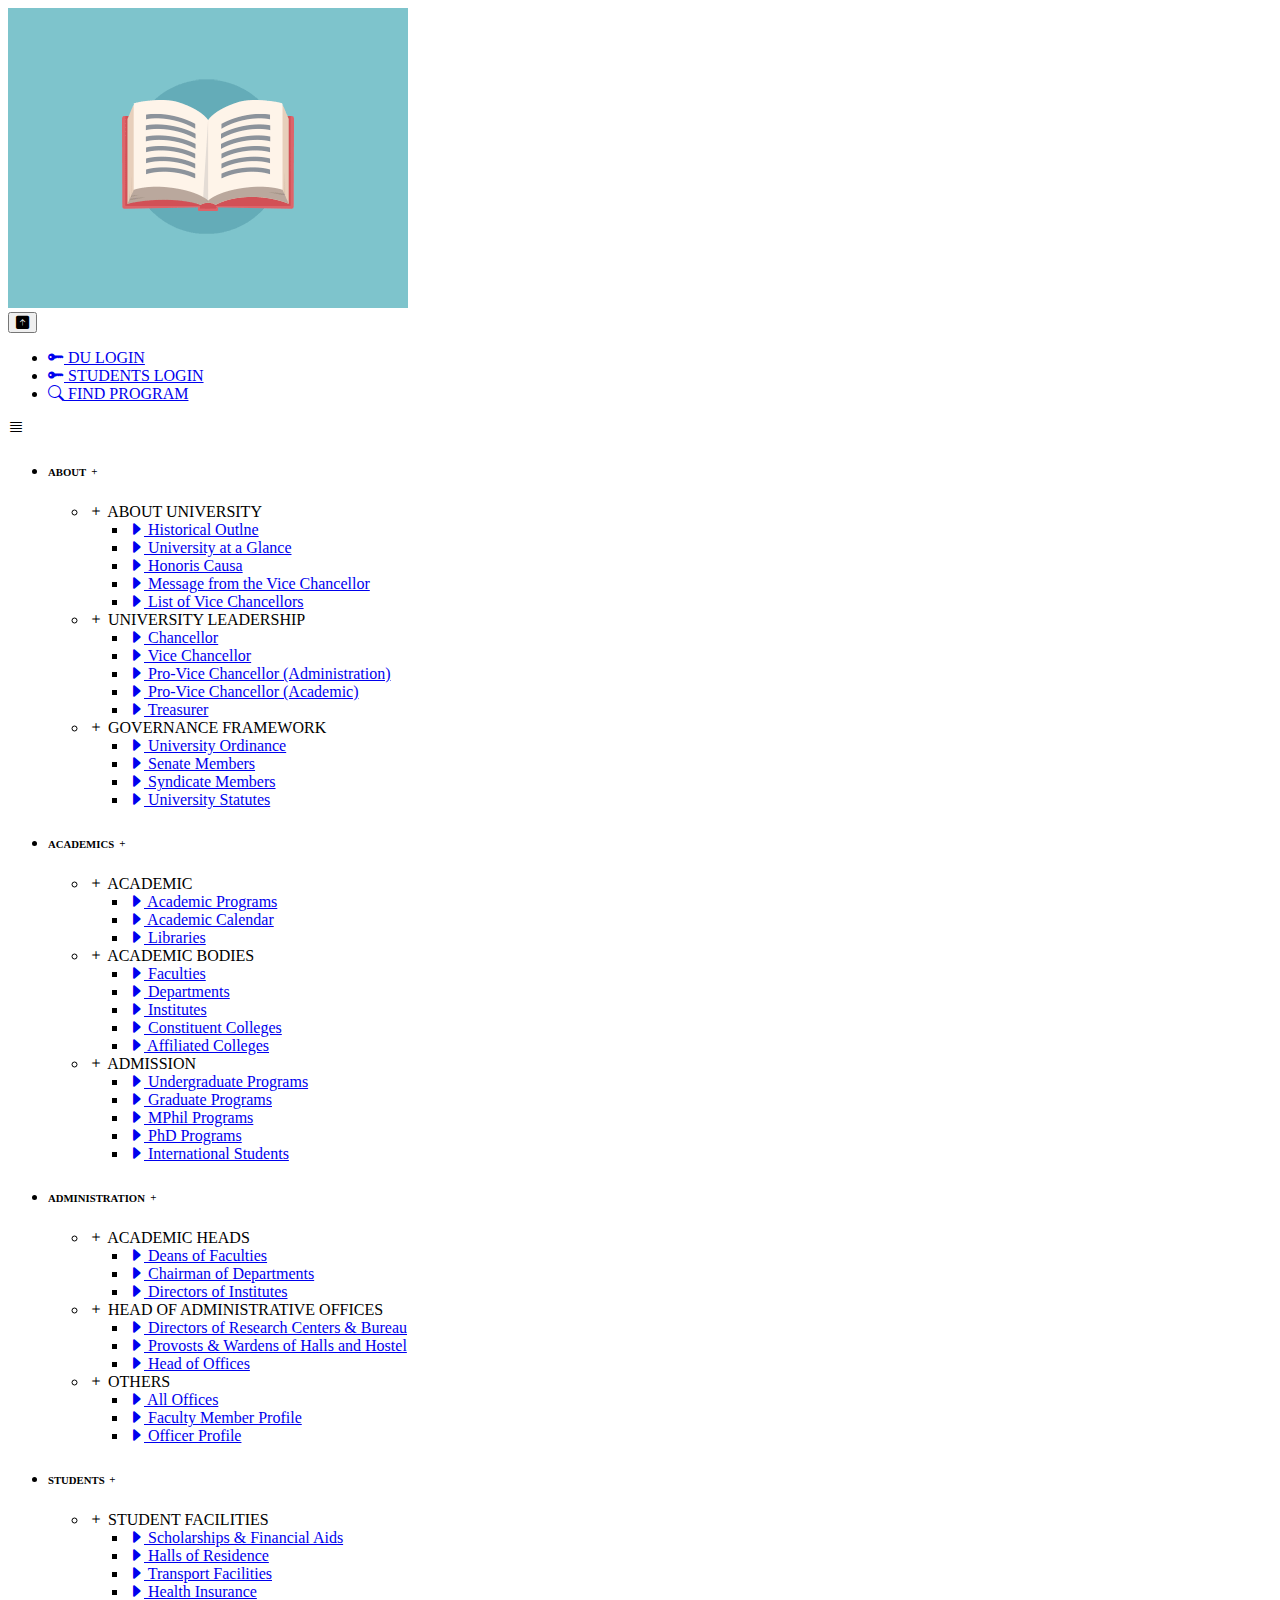
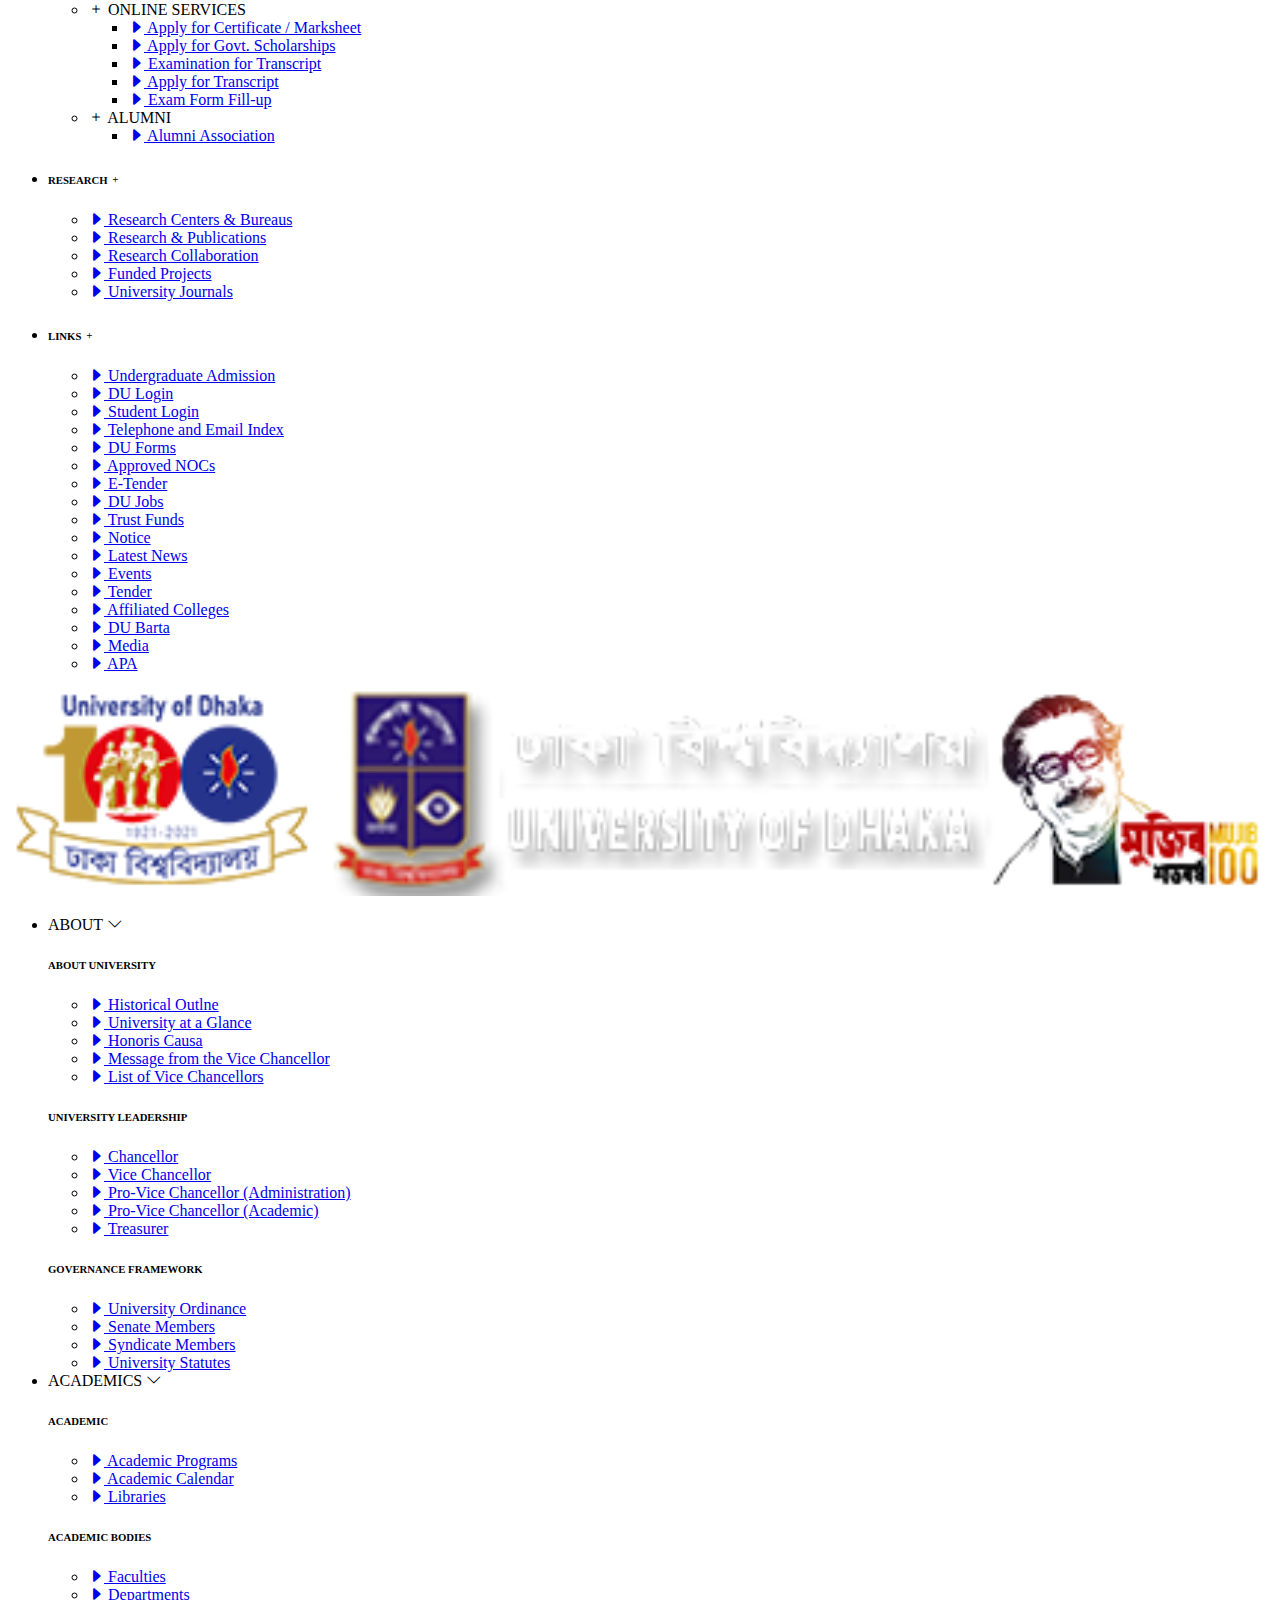
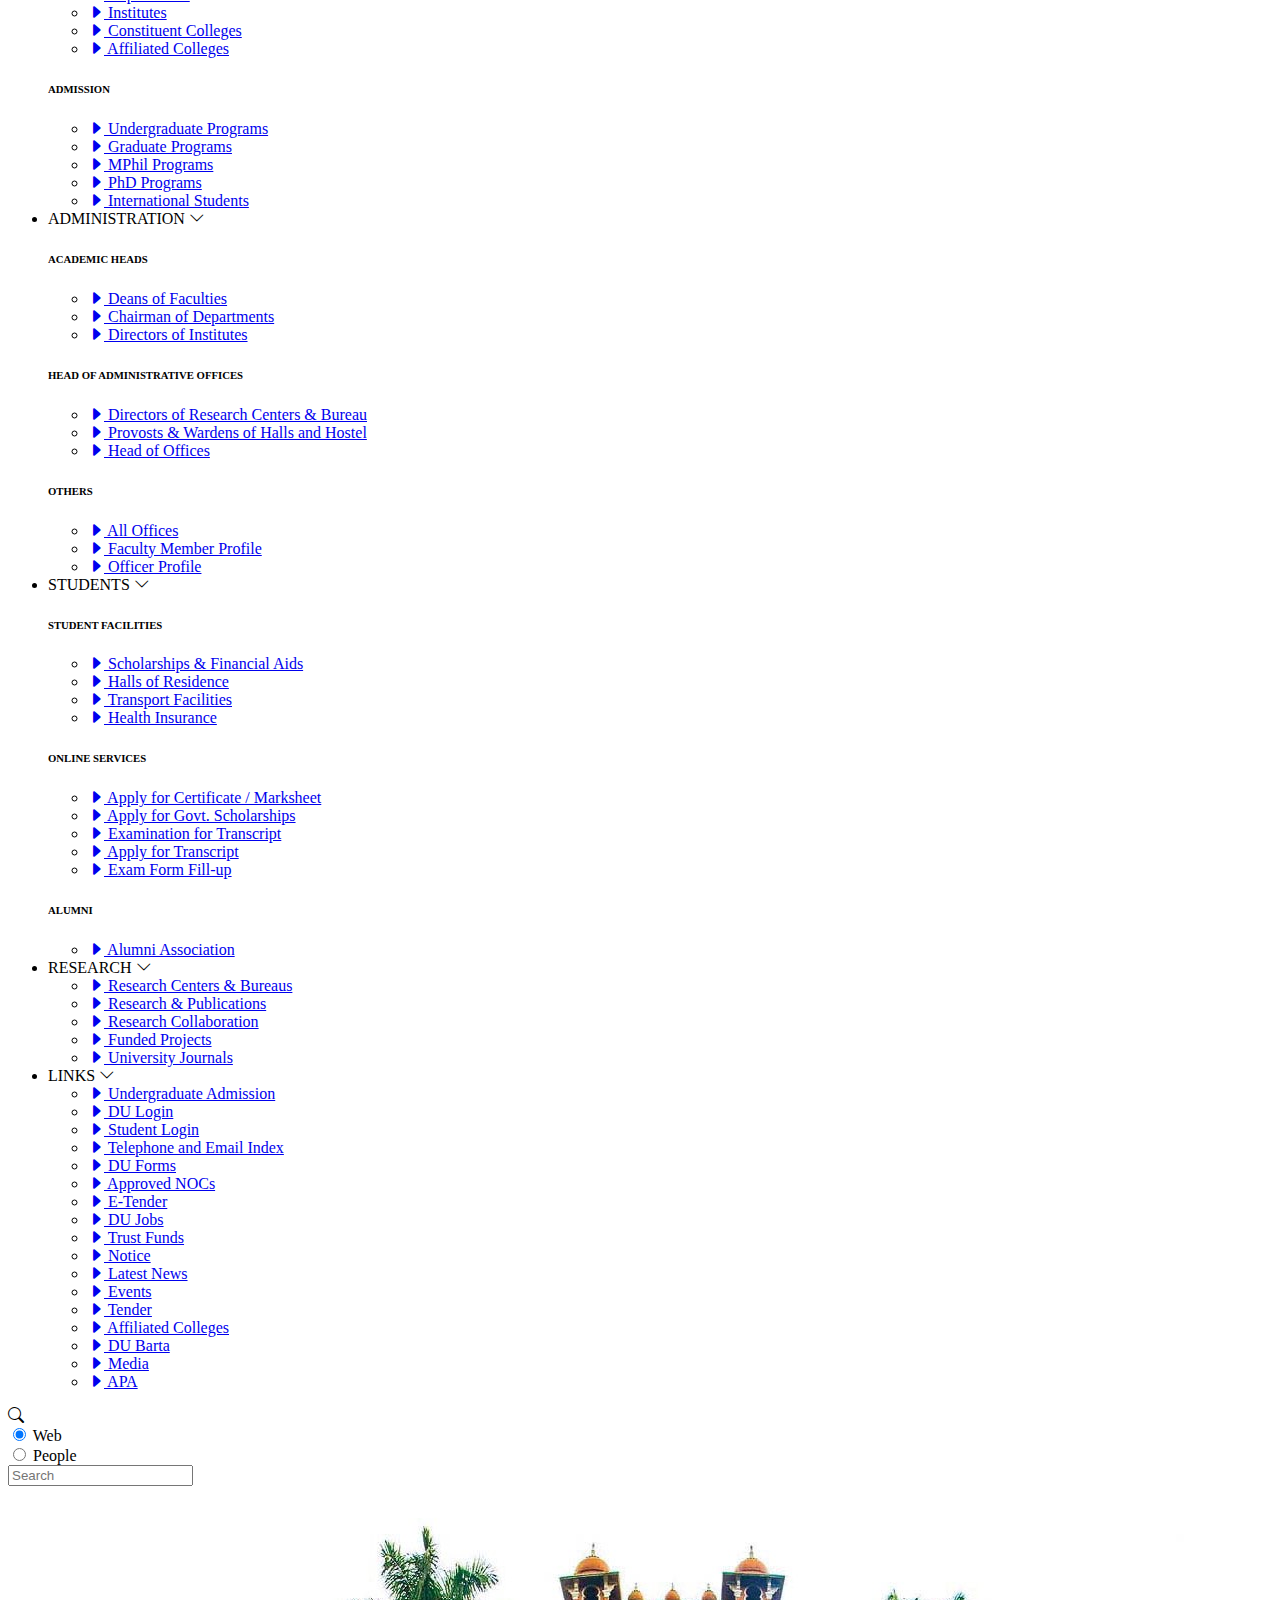
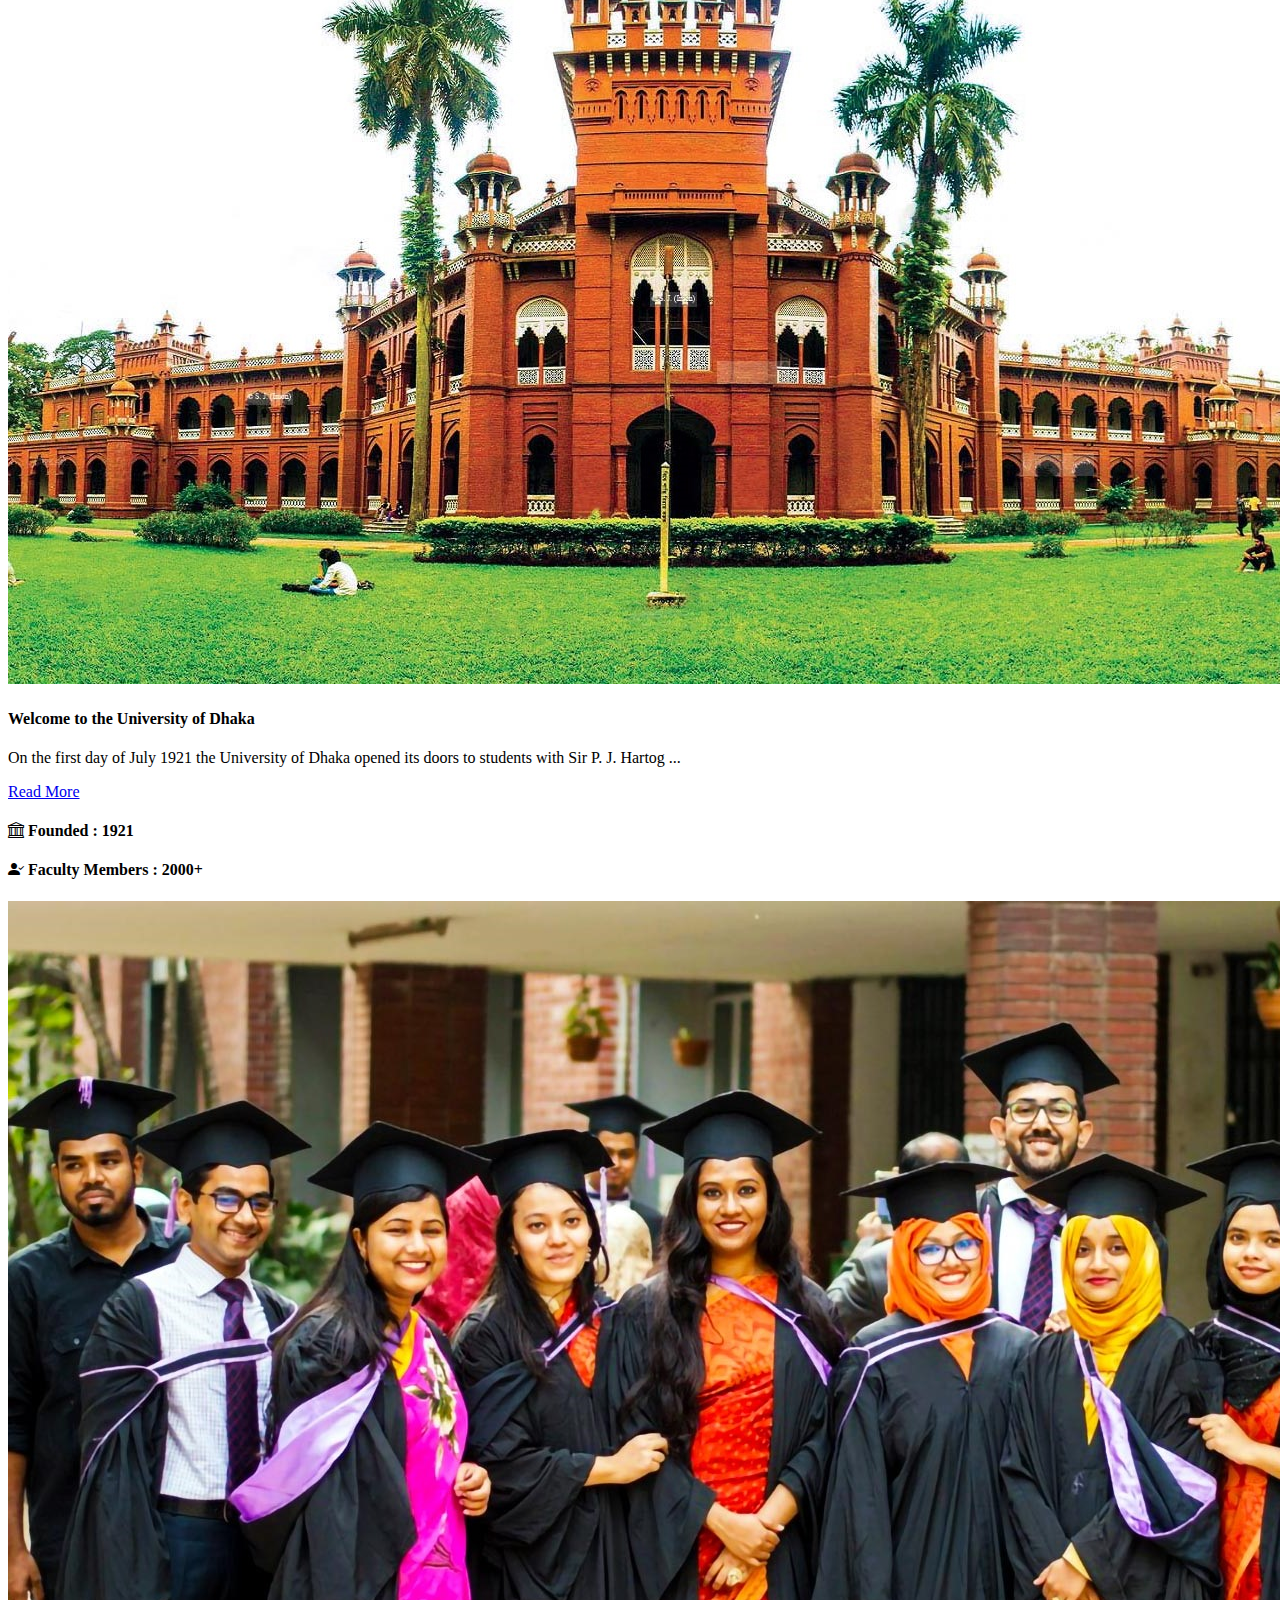
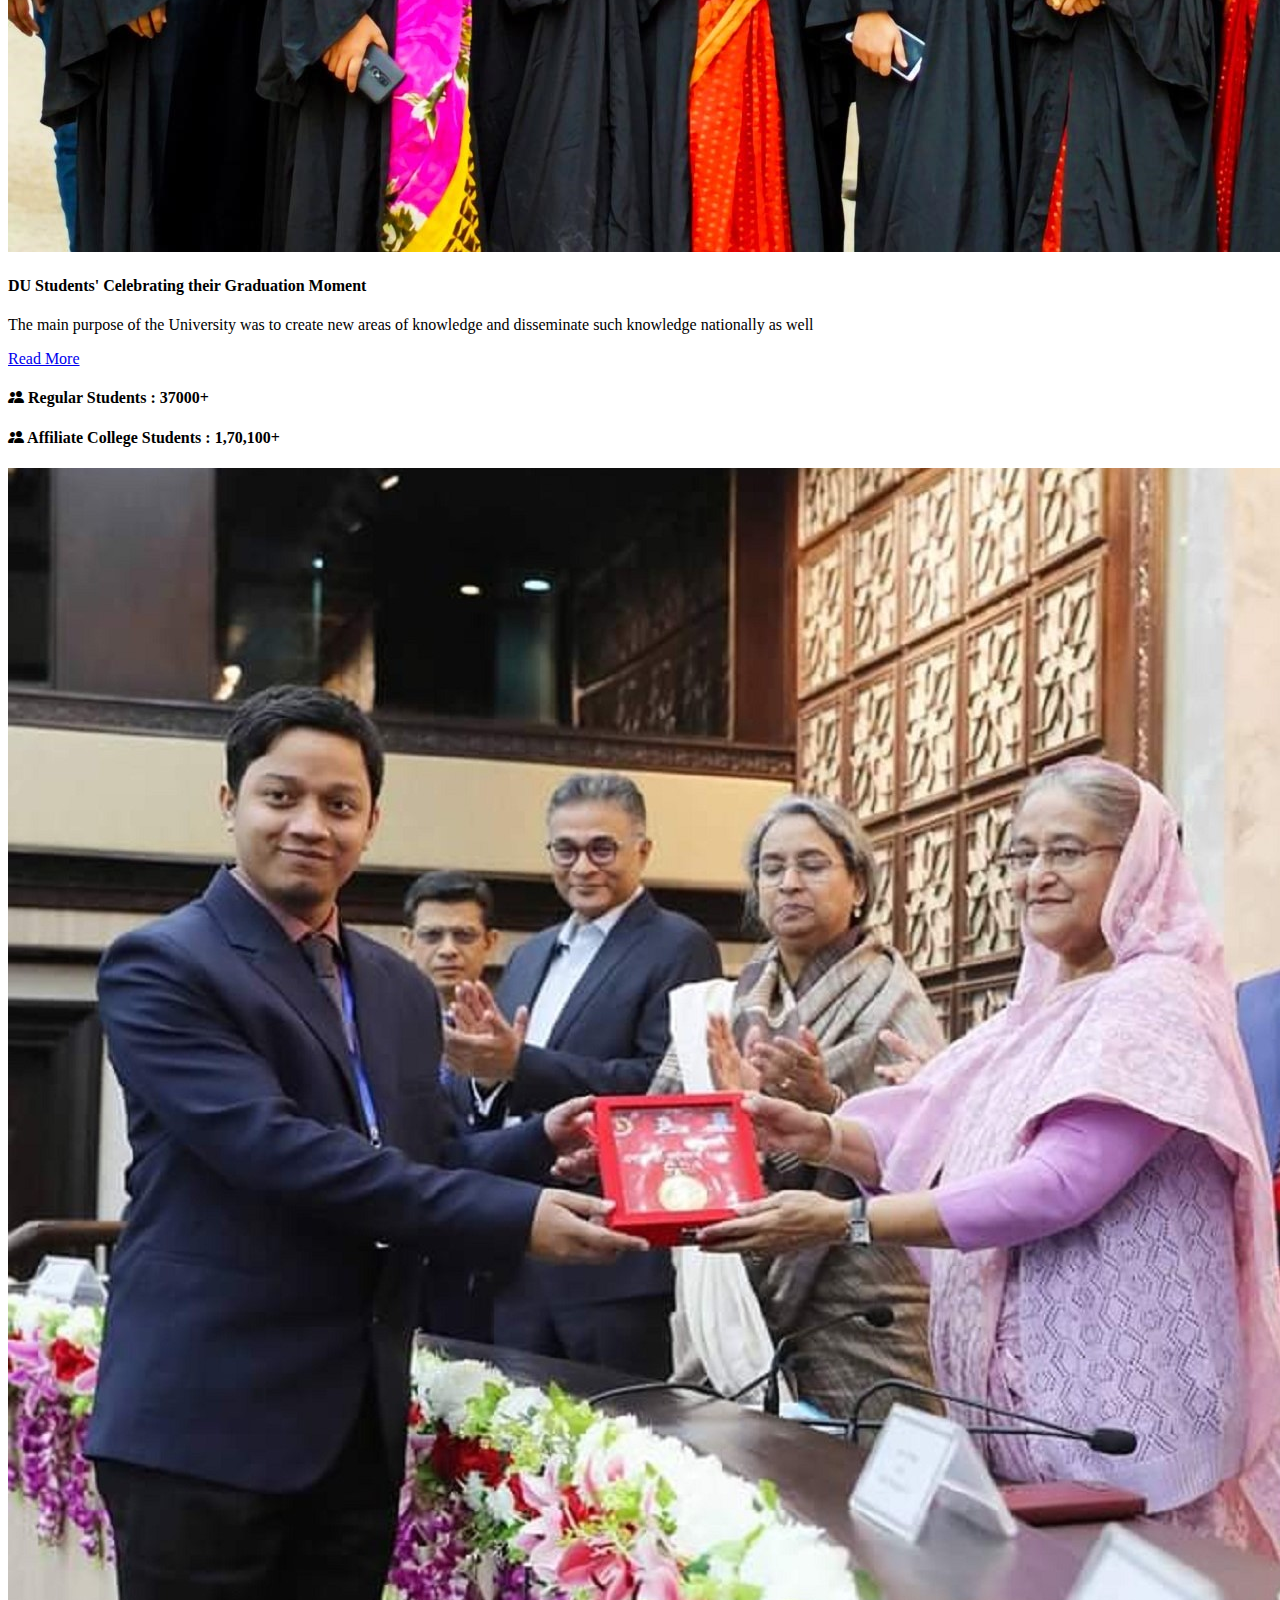
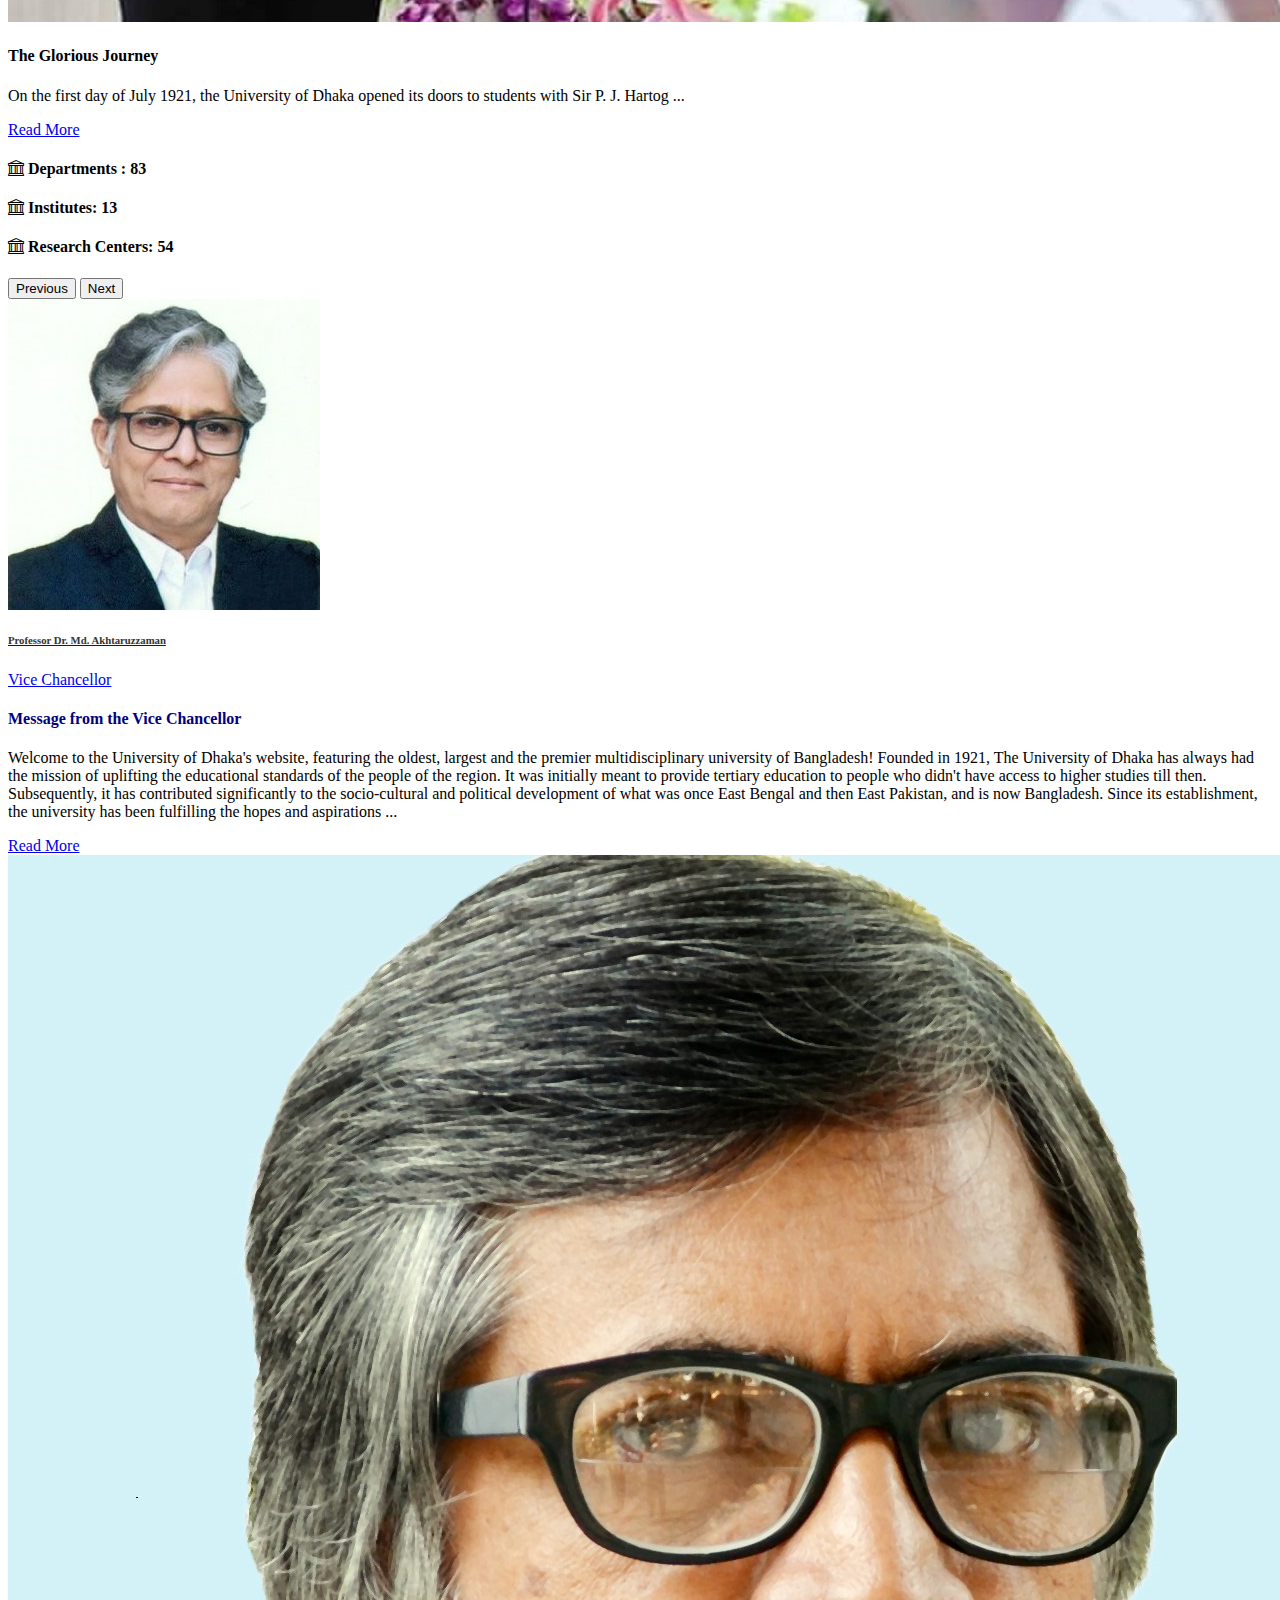
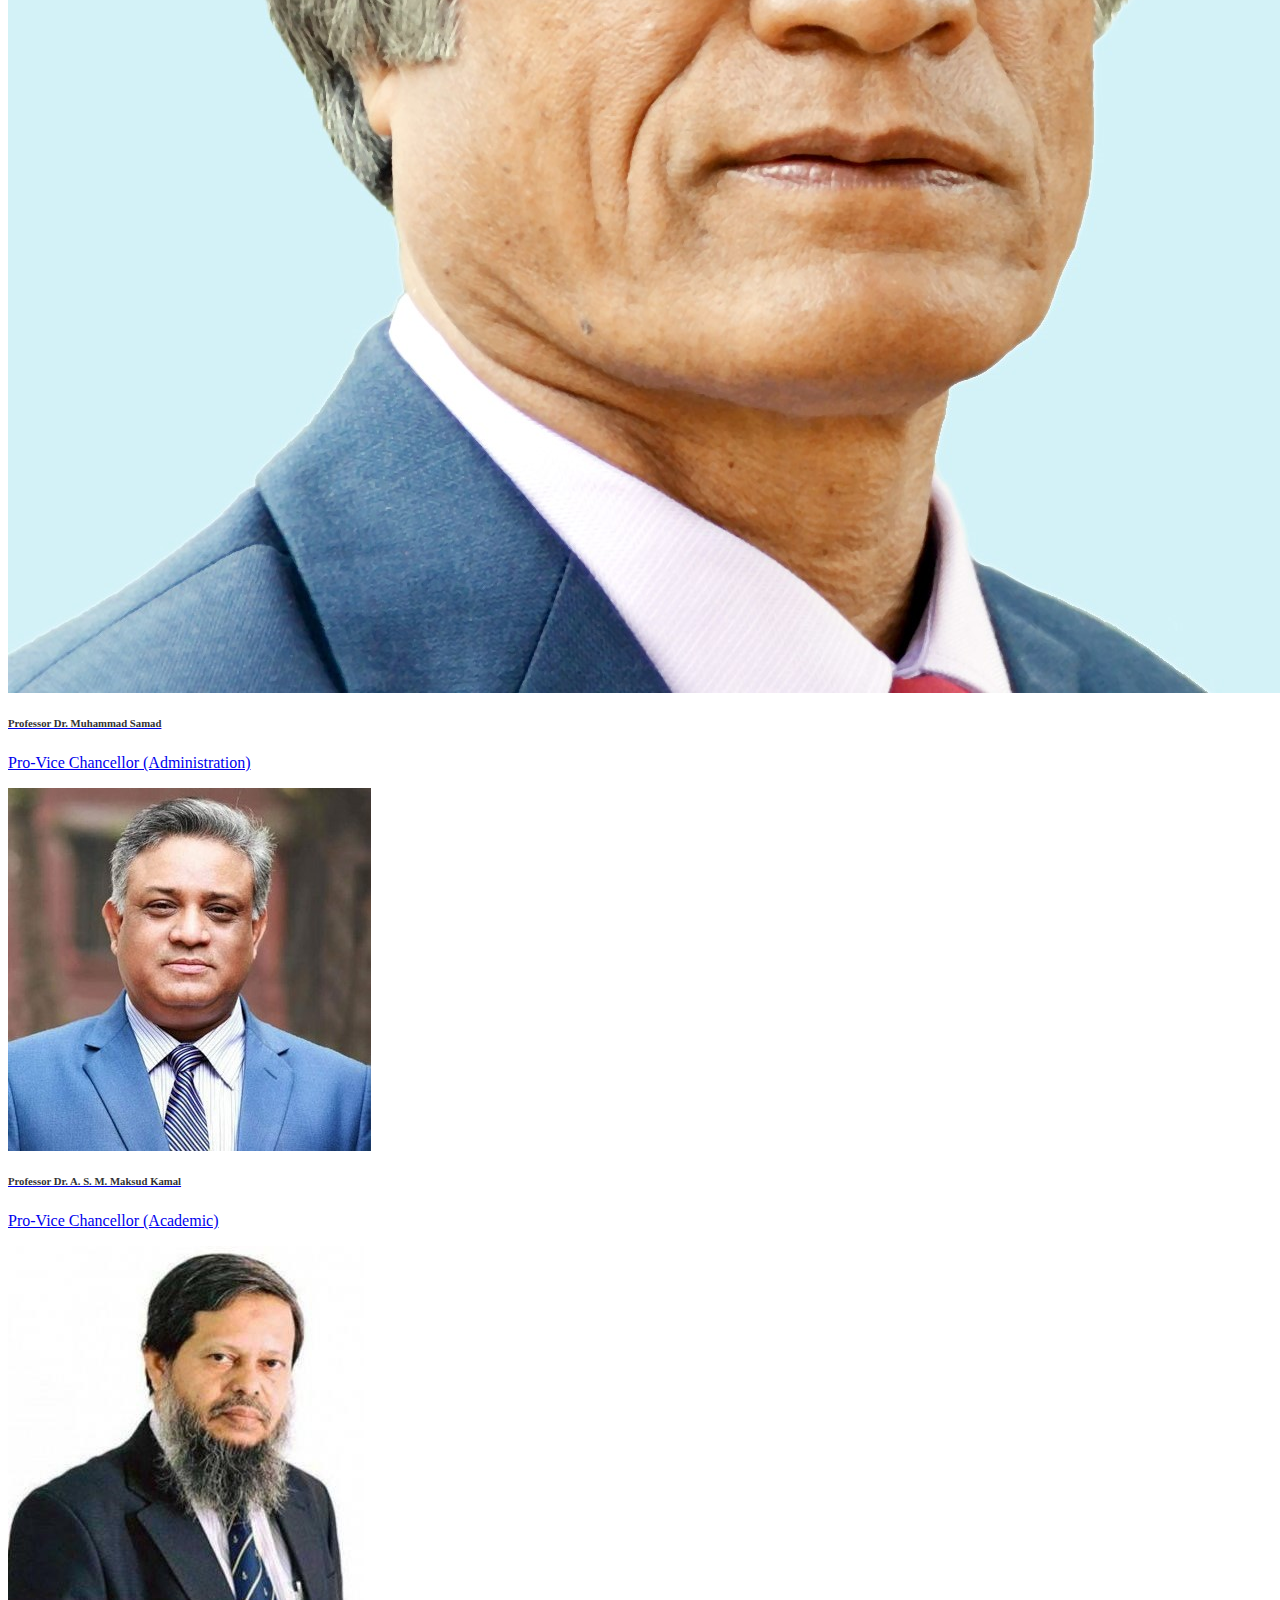
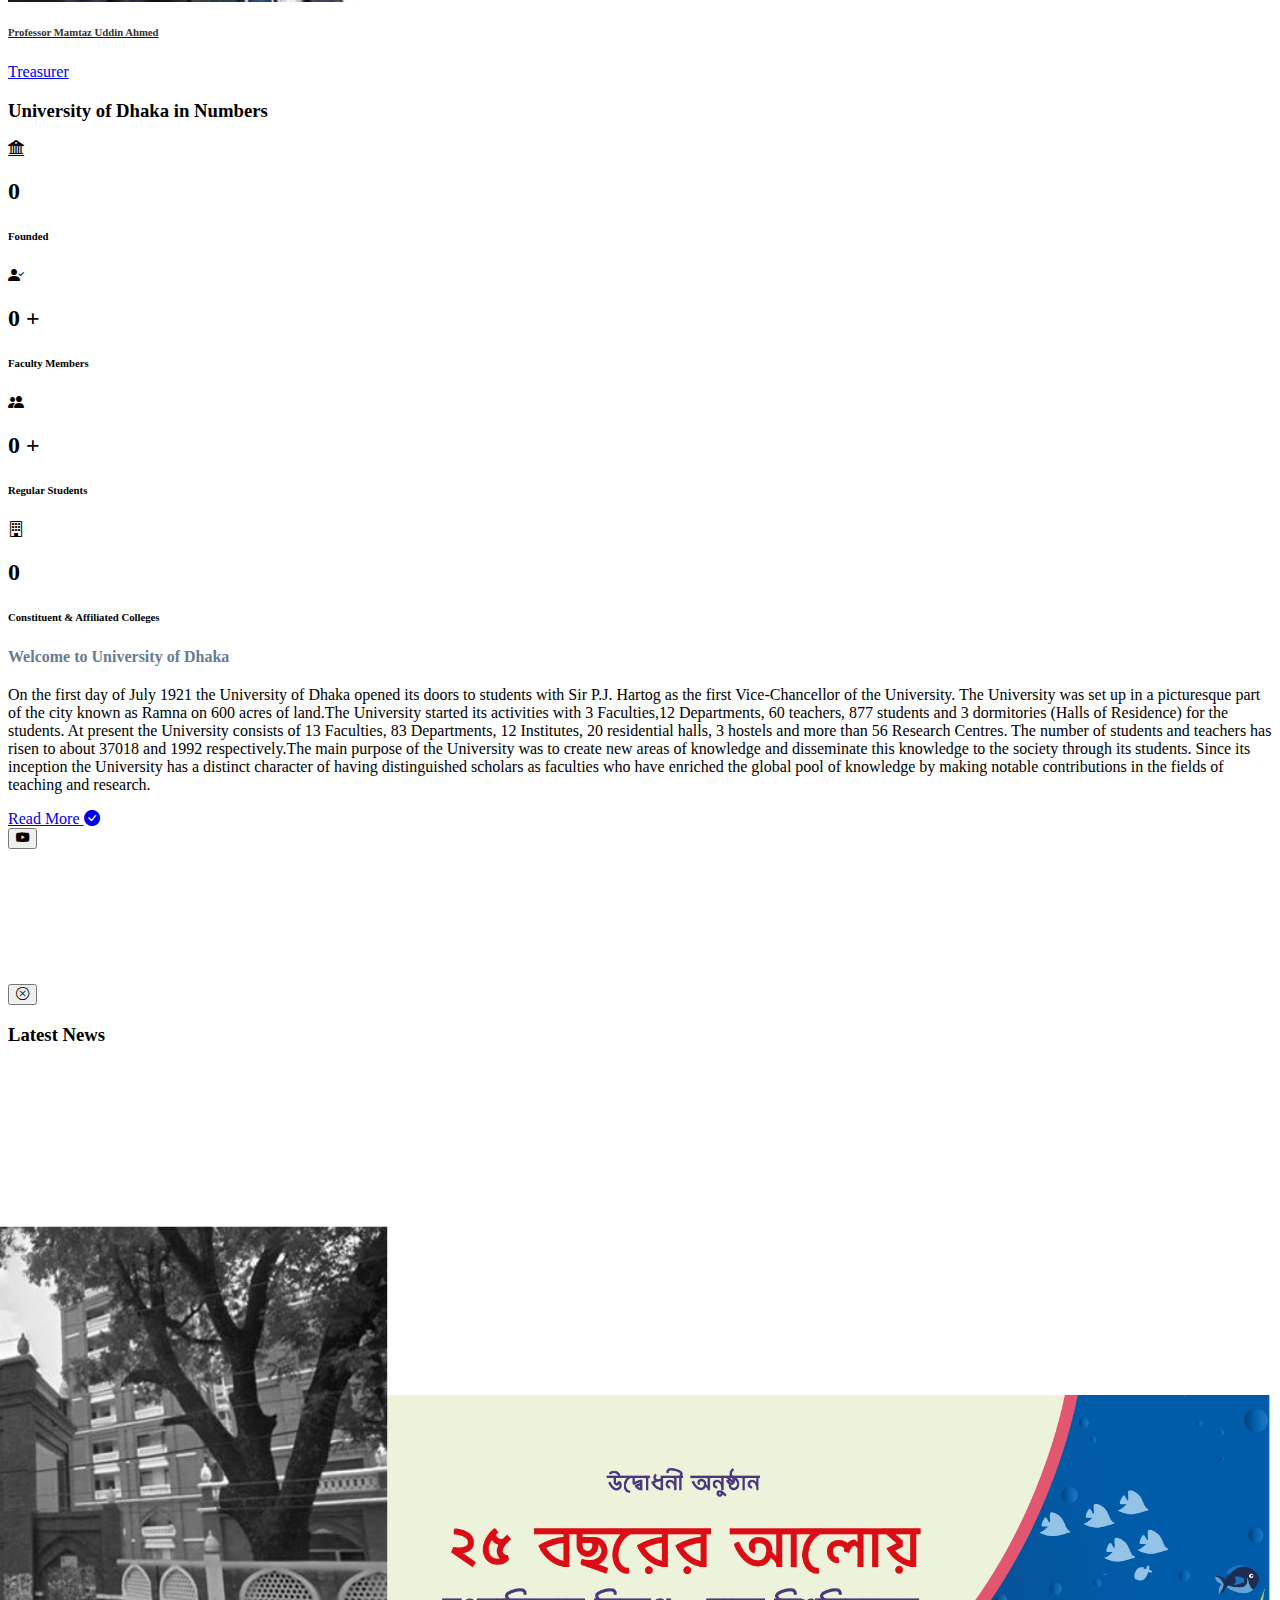
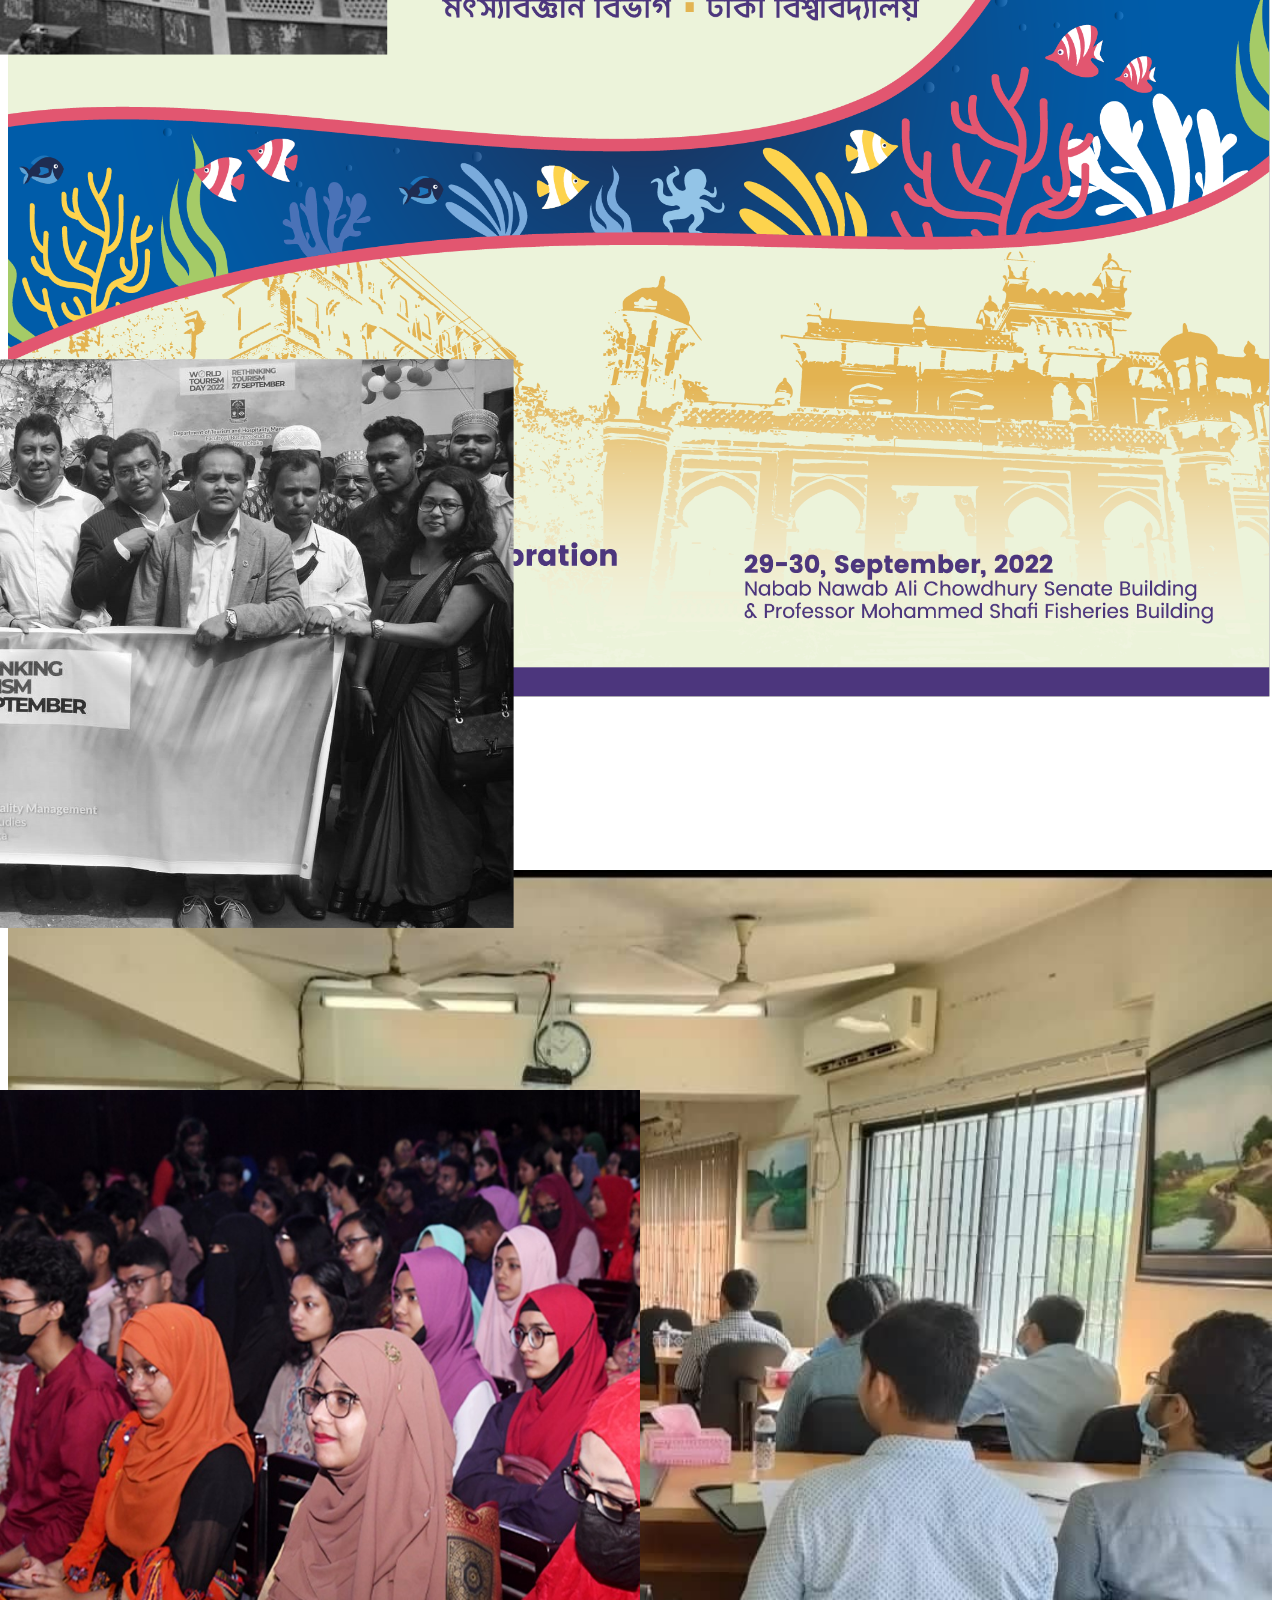
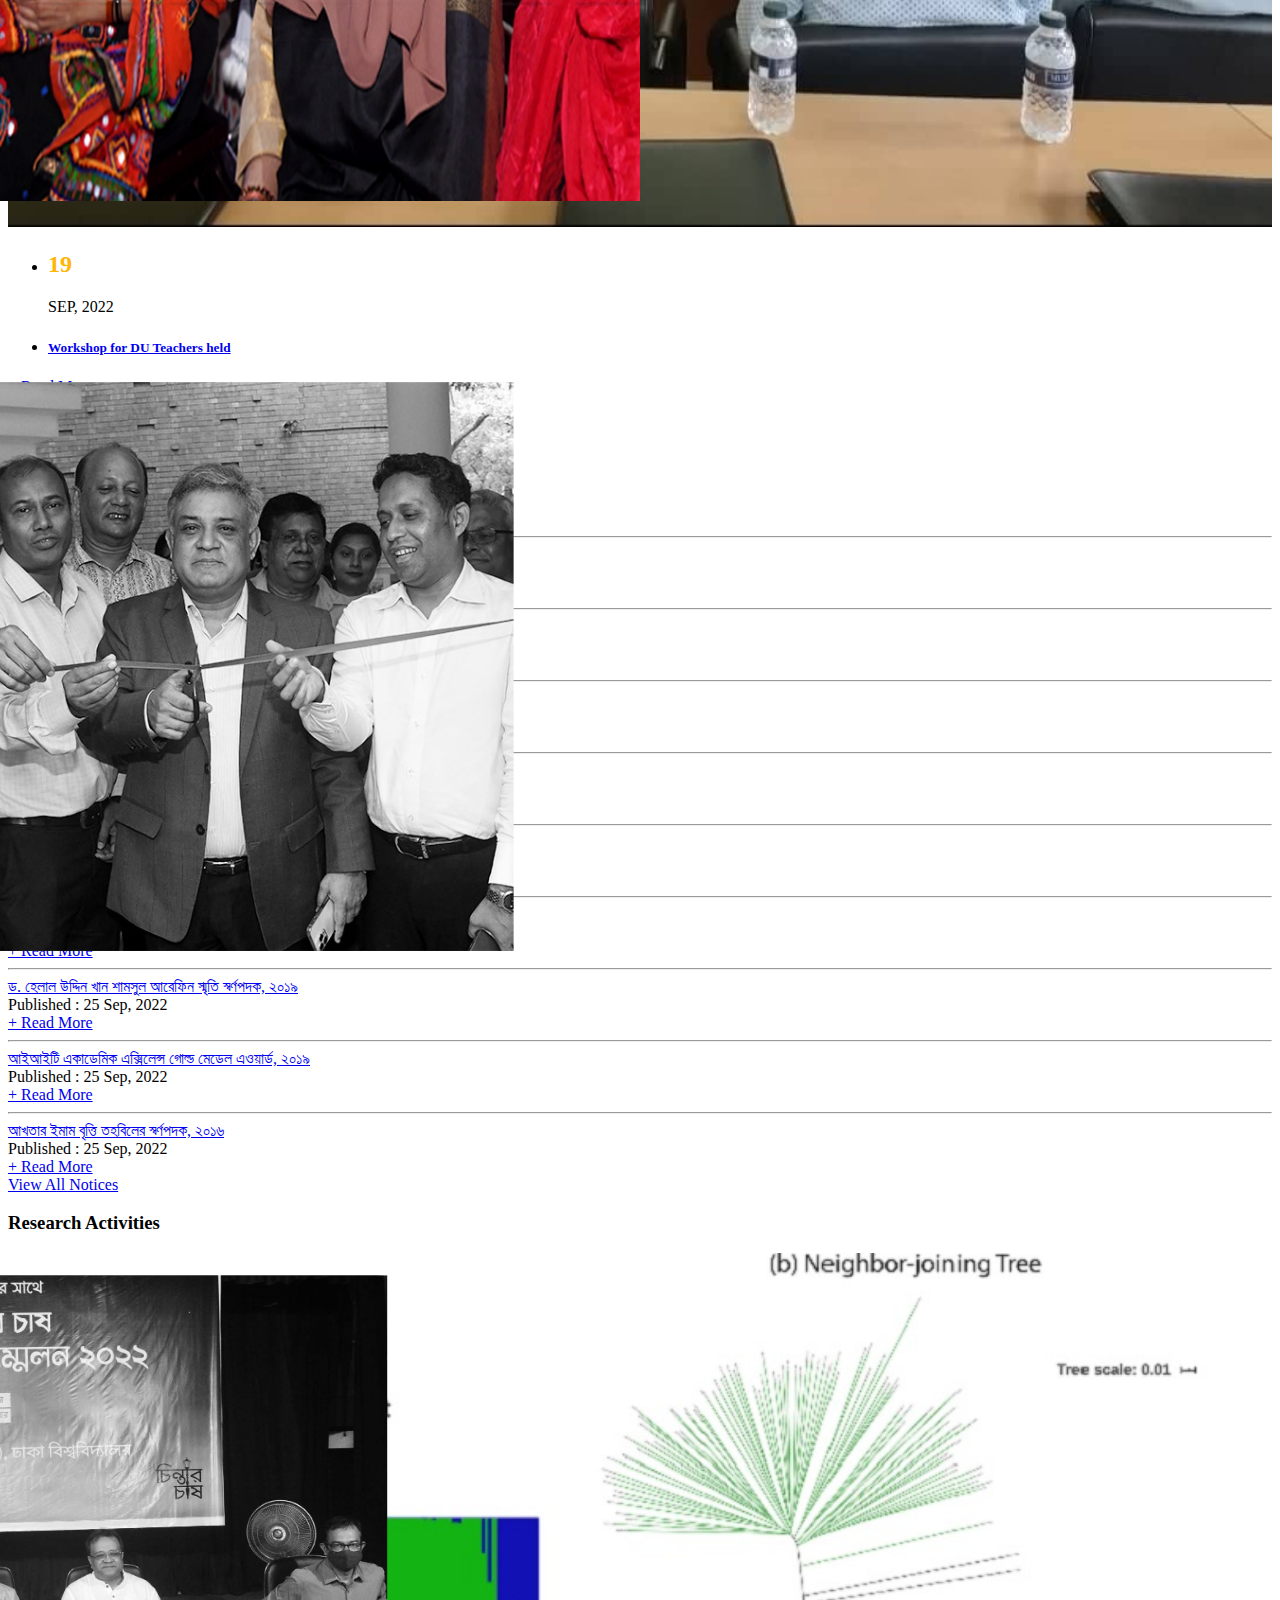
==== index.html @ fd1f89ce "Add files via upload" ====
<!DOCTYPE html>
<html lang="en">
<head>
    <title>University of Dhaka</title>
            <!-- meta -->
    <meta charset="UTF-8">
    <meta http-equiv="X-UA-Compatible" content="IE=edge">
    <meta name="viewport" content="width=device-width, initial-scale=1.0">
            <!-- link -->
    <link rel="shortcut icon" href="img/fav.png" type="image/x-icon">
    <link rel="stylesheet" href="https://cdn.jsdelivr.net/npm/bootstrap-icons@1.9.1/font/bootstrap-icons.css">
    <link rel="stylesheet" href="css/bootstrap.min.css">
    <link rel="stylesheet" href="css/scrollFunction.css">
    <link rel="stylesheet" href="css/home.css">
            <!-- script -->
    <script src="js/jquery-3.6.0.min.js"></script>
    <script src="js/bootstrap.min.js"></script>
</head>
<body>
    <!-- page preloader -->
<div id="preloader" class="preloader">
<img src="img/preloader.gif" alt="preloader">
</div>

            <!-- go to top -->
<button onclick="topFunction()" id="topBtn" class="bi bi-arrow-up-square-fill"></button>
        <script>
            // scroll top
                var btn = $('#topBtn');
                $(window).scroll(function() {
                if ($(window).scrollTop() > 1000) {
                    btn.addClass('show');
                } else {
                    btn.removeClass('show');
                }
                });
                btn.on('click', function(e) {
                e.preventDefault();
                $('html, body').animate({scrollTop:0});
                });
        </script>

            <!-- codes for topBar -->
<div id="topBar">
    <div class="container">
        <ul>
            <li><a href="login.html"><i class="bi bi-key-fill fs-6"></i> DU LOGIN</a></li>
            <li><a href="login.html"><i class="bi bi-key-fill fs-6"></i> STUDENTS LOGIN</a></li>
            <li><a href="login.html"><i class="bi bi-search fs-6"></i> FIND PROGRAM</a></li>
        </ul>
    </div>
</div>

            <!-- codes for header section start from here -->
<header>
    <div class="container position-relative">
                <!-- codes for left menu -->
        <div class="left_menu">
            <div class="icon bi bi-justify" onclick="document.querySelector('header .left_menu .icon').classList.toggle('bi-text-center');  document.querySelector('header .left_menu .left_menu_wrapper').classList.toggle('show');"></div>
                <!-- left menu wrapper -->
            <div class="left_menu_wrapper">
                <ul>
                    <li><h6 onclick="document.querySelector('header .left_menu .left_menu_wrapper ul li ul.submenu1').classList.toggle('show'); document.querySelector('header .left_menu .left_menu_wrapper ul li .menu1').classList.toggle('bi-x');">ABOUT   <span class="bi bi-plus menu1 float-end"></span></h6>
                        <!-- submenu -->
                        <ul class="submenu submenu1">
                            <li class="bi bi-plus icon1" onclick="document.querySelector('header .left_menu .left_menu_wrapper ul li ul.submenu ul.links1').classList.toggle('show'); document.querySelector('header .left_menu .left_menu_wrapper ul li ul.submenu .icon1').classList.toggle('bi-x');">
                                <span class="float-end">ABOUT UNIVERSITY</span>
                                <ul class="links links1">
                                    <li><a href="historical-outline.html"><i class="bi bi-caret-right-fill"></i> Historical Outlne</a></li>
                                    <li><a href="#"><i class="bi bi-caret-right-fill"></i> University at a Glance</a></li>
                                    <li><a href="#"><i class="bi bi-caret-right-fill"></i> Honoris Causa</a></li>
                                    <li><a href="#"><i class="bi bi-caret-right-fill"></i> Message from the Vice Chancellor</a></li>
                                    <li><a href="#"><i class="bi bi-caret-right-fill"></i> List of Vice Chancellors</a></li>
                                </ul>
                            </li>

                            <li class="bi bi-plus icon2" onclick="document.querySelector('header .left_menu .left_menu_wrapper ul li ul.submenu ul.links2').classList.toggle('show'); document.querySelector('header .left_menu .left_menu_wrapper ul li ul.submenu .icon2').classList.toggle('bi-x');">
                                <span class="float-end">UNIVERSITY LEADERSHIP</span>
                                <ul class="links links2">
                                    <li><a href="#"><i class="bi bi-caret-right-fill"></i> Chancellor</a></li>
                                    <li><a href="vice-chancellor.html"><i class="bi bi-caret-right-fill"></i> Vice Chancellor</a></li>
                                    <li><a href="#"><i class="bi bi-caret-right-fill"></i> Pro-Vice Chancellor (Administration)</a></li>
                                    <li><a href="#"><i class="bi bi-caret-right-fill"></i> Pro-Vice Chancellor (Academic)</a></li>
                                    <li><a href="#"><i class="bi bi-caret-right-fill"></i> Treasurer</a></li>
                                </ul>
                            </li>
                            
                            <li class="bi bi-plus icon3" onclick="document.querySelector('header .left_menu .left_menu_wrapper ul li ul.submenu ul.links3').classList.toggle('show'); document.querySelector('header .left_menu .left_menu_wrapper ul li ul.submenu .icon3').classList.toggle('bi-x');">
                                <span class="float-end">GOVERNANCE FRAMEWORK</span>
                                <ul class="links links3">
                                    <li><a href="du-ordinance.html"><i class="bi bi-caret-right-fill"></i> University Ordinance</a></li>
                                    <li><a href="#"><i class="bi bi-caret-right-fill"></i> Senate Members</a></li>
                                    <li><a href="#"><i class="bi bi-caret-right-fill"></i> Syndicate Members</a></li>
                                    <li><a href="#"><i class="bi bi-caret-right-fill"></i> University Statutes</a></li>
                                </ul>
                            </li>
                        </ul>
                    </li>

                    <li><h6 onclick="document.querySelector('header .left_menu .left_menu_wrapper ul li ul.submenu2').classList.toggle('show'); document.querySelector('header .left_menu .left_menu_wrapper ul li .menu2').classList.toggle('bi-x');">ACADEMICS   <span class="bi bi-plus menu2 float-end"></span></h6>
                        <!-- submenu -->
                        <ul class="submenu submenu2">
                            <li class="bi bi-plus icon4" onclick="document.querySelector('header .left_menu .left_menu_wrapper ul li ul.submenu ul.links4').classList.toggle('show'); document.querySelector('header .left_menu .left_menu_wrapper ul li ul.submenu .icon4').classList.toggle('bi-x');">
                                <span class="float-end">ACADEMIC</span>
                                <ul class="links links4">
                                    <li><a href="du-programs.html"><i class="bi bi-caret-right-fill"></i> Academic Programs</a></li>
                                    <li><a href="#"><i class="bi bi-caret-right-fill"></i> Academic Calendar</a></li>
                                    <li><a href="#"><i class="bi bi-caret-right-fill"></i> Libraries</a></li>
                                </ul>
                            </li>

                            <li class="bi bi-plus icon5" onclick="document.querySelector('header .left_menu .left_menu_wrapper ul li ul.submenu ul.links5').classList.toggle('show'); document.querySelector('header .left_menu .left_menu_wrapper ul li ul.submenu .icon5').classList.toggle('bi-x');">
                                <span class="float-end">ACADEMIC BODIES</span>
                                <ul class="links links5">
                                    <li><a href="#"><i class="bi bi-caret-right-fill"></i> Faculties</a></li>
                                    <li><a href="departments.html"><i class="bi bi-caret-right-fill"></i> Departments</a></li>
                                    <li><a href="#"><i class="bi bi-caret-right-fill"></i> Institutes</a></li>
                                    <li><a href="#"><i class="bi bi-caret-right-fill"></i> Constituent Colleges</a></li>
                                    <li><a href="#"><i class="bi bi-caret-right-fill"></i> Affiliated Colleges</a></li>
                                </ul>
                            </li>
                            
                            <li class="bi bi-plus icon6" onclick="document.querySelector('header .left_menu .left_menu_wrapper ul li ul.submenu ul.links6').classList.toggle('show'); document.querySelector('header .left_menu .left_menu_wrapper ul li ul.submenu .icon6').classList.toggle('bi-x');">
                                <span class="float-end">ADMISSION</span>
                                <ul class="links links6">
                                    <li><a href="#"><i class="bi bi-caret-right-fill"></i> Undergraduate Programs</a></li>
                                    <li><a href="#"><i class="bi bi-caret-right-fill"></i> Graduate Programs</a></li>
                                    <li><a href="#"><i class="bi bi-caret-right-fill"></i> MPhil Programs</a></li>
                                    <li><a href="phd-programs.html"><i class="bi bi-caret-right-fill"></i> PhD Programs</a></li>
                                    <li><a href="#"><i class="bi bi-caret-right-fill"></i> International Students</a></li>
                                </ul>
                            </li>
                        </ul>
                    </li>

                    <li><h6 onclick="document.querySelector('header .left_menu .left_menu_wrapper ul li ul.submenu3').classList.toggle('show'); document.querySelector('header .left_menu .left_menu_wrapper ul li .menu3').classList.toggle('bi-x');">ADMINISTRATION   <span class="bi bi-plus menu3 float-end"></span></h6>
                        <!-- submenu -->
                        <ul class="submenu submenu3">
                            <li class="bi bi-plus icon7" onclick="document.querySelector('header .left_menu .left_menu_wrapper ul li ul.submenu ul.links7').classList.toggle('show'); document.querySelector('header .left_menu .left_menu_wrapper ul li ul.submenu .icon7').classList.toggle('bi-x');">
                                <span class="float-end">ACADEMIC HEADS</span>
                                <ul class="links links7">
                                    <li><a href="deans.html"><i class="bi bi-caret-right-fill"></i> Deans of Faculties</a></li>
                                    <li><a href="#"><i class="bi bi-caret-right-fill"></i> Chairman of Departments</a></li>
                                    <li><a href="#"><i class="bi bi-caret-right-fill"></i> Directors of Institutes</a></li>
                                </ul>
                            </li>

                            <li class="bi bi-plus icon8" onclick="document.querySelector('header .left_menu .left_menu_wrapper ul li ul.submenu ul.links8').classList.toggle('show'); document.querySelector('header .left_menu .left_menu_wrapper ul li ul.submenu .icon8').classList.toggle('bi-x');">
                                <span class="float-end">HEAD OF ADMINISTRATIVE OFFICES</span>
                                <ul class="links links8">
                                    <li><a href="#"><i class="bi bi-caret-right-fill"></i> Directors of Research Centers & Bureau</a></li>
                                    <li><a href="#"><i class="bi bi-caret-right-fill"></i> Provosts & Wardens of Halls and Hostel</a></li>
                                    <li><a href="#"><i class="bi bi-caret-right-fill"></i> Head of Offices</a></li>
                                </ul>
                            </li>
                            
                            <li class="bi bi-plus icon9" onclick="document.querySelector('header .left_menu .left_menu_wrapper ul li ul.submenu ul.links9').classList.toggle('show'); document.querySelector('header .left_menu .left_menu_wrapper ul li ul.submenu .icon9').classList.toggle('bi-x');">
                                <span class="float-end">OTHERS</span>
                                <ul class="links links9">
                                    <li><a href="#"><i class="bi bi-caret-right-fill"></i> All Offices</a></li>
                                    <li><a href="#"><i class="bi bi-caret-right-fill"></i> Faculty Member Profile</a></li>
                                    <li><a href="#"><i class="bi bi-caret-right-fill"></i> Officer Profile</a></li>
                                </ul>
                            </li>
                        </ul>
                    </li>

                    <li><h6 onclick="document.querySelector('header .left_menu .left_menu_wrapper ul li ul.submenu4').classList.toggle('show'); document.querySelector('header .left_menu .left_menu_wrapper ul li .menu4').classList.toggle('bi-x');">STUDENTS   <span class="bi bi-plus menu4 float-end"></span></h6>
                        <!-- submenu -->
                        <ul class="submenu submenu4">
                            <li class="bi bi-plus icon10" onclick="document.querySelector('header .left_menu .left_menu_wrapper ul li ul.submenu ul.links10').classList.toggle('show'); document.querySelector('header .left_menu .left_menu_wrapper ul li ul.submenu .icon10').classList.toggle('bi-x');">
                                <span class="float-end">STUDENT FACILITIES</span>
                                <ul class="links links10">
                                    <li><a href="sch-aids.html"><i class="bi bi-caret-right-fill"></i> Scholarships & Financial Aids</a></li>
                                    <li><a href="#"><i class="bi bi-caret-right-fill"></i> Halls of Residence</a></li>
                                    <li><a href="#"><i class="bi bi-caret-right-fill"></i> Transport Facilities</a></li>
                                    <li><a href="#"><i class="bi bi-caret-right-fill"></i> Health Insurance</a></li>
                                </ul>
                            </li>

                            <li class="bi bi-plus icon11" onclick="document.querySelector('header .left_menu .left_menu_wrapper ul li ul.submenu ul.links11').classList.toggle('show'); document.querySelector('header .left_menu .left_menu_wrapper ul li ul.submenu .icon11').classList.toggle('bi-x');">
                                <span class="float-end">ONLINE SERVICES</span>
                                <ul class="links links11">
                                    <li><a href="apply.html"><i class="bi bi-caret-right-fill"></i> Apply for Certificate / Marksheet</a></li>
                                    <li><a href="#"><i class="bi bi-caret-right-fill"></i> Apply for Govt. Scholarships</a></li>
                                    <li><a href="#"><i class="bi bi-caret-right-fill"></i> Examination for Transcript</a></li>
                                    <li><a href="#"><i class="bi bi-caret-right-fill"></i> Apply for Transcript</a></li>
                                    <li><a href="#"><i class="bi bi-caret-right-fill"></i> Exam Form Fill-up</a></li>
                                </ul>
                            </li>
                            
                            <li class="bi bi-plus icon12" onclick="document.querySelector('header .left_menu .left_menu_wrapper ul li ul.submenu ul.links12').classList.toggle('show'); document.querySelector('header .left_menu .left_menu_wrapper ul li ul.submenu .icon12').classList.toggle('bi-x');">
                                <span class="float-end">ALUMNI</span>
                                <ul class="links links12">
                                    <li><a href="#"><i class="bi bi-caret-right-fill"></i> Alumni Association</a></li>
                                </ul>
                            </li>
                        </ul>
                    </li>
                    
                    <li><h6 onclick="document.querySelector('header .left_menu .left_menu_wrapper ul li ul.submenu5').classList.toggle('show'); document.querySelector('header .left_menu .left_menu_wrapper ul li .menu5').classList.toggle('bi-x');">RESEARCH   <span class="bi bi-plus menu5 float-end"></span></h6>
                        <!-- submenu -->
                        <ul class="submenu submenu5">
                            <li><a href="research.html"><i class="bi bi-caret-right-fill"></i> Research Centers & Bureaus</a></li>
                            <li><a href="#"><i class="bi bi-caret-right-fill"></i> Research & Publications</a></li>
                            <li><a href="#"><i class="bi bi-caret-right-fill"></i> Research Collaboration</a></li>
                            <li><a href="#"><i class="bi bi-caret-right-fill"></i> Funded Projects</a></li>
                            <li><a href="#"><i class="bi bi-caret-right-fill"></i> University Journals</a></li>
                        </ul>
                    </li>

                    <li><h6 onclick="document.querySelector('header .left_menu .left_menu_wrapper ul li ul.submenu6').classList.toggle('show'); document.querySelector('header .left_menu .left_menu_wrapper ul li .menu6').classList.toggle('bi-x');">LINKS   <span class="bi bi-plus menu6 float-end"></span></h6>
                        <!-- submenu -->
                        <ul class="submenu submenu6">
                            <li><a href="#"><i class="bi bi-caret-right-fill"></i> Undergraduate Admission</a></li>
                            <li><a href="login.html"><i class="bi bi-caret-right-fill"></i> DU Login</a></li>
                            <li><a href="login.html"><i class="bi bi-caret-right-fill"></i> Student Login</a></li>
                            <li><a href="#"><i class="bi bi-caret-right-fill"></i> Telephone and Email Index</a></li>
                            <li><a href="#"><i class="bi bi-caret-right-fill"></i> DU Forms</a></li>
                            <li><a href="#"><i class="bi bi-caret-right-fill"></i> Approved NOCs</a></li>
                            <li><a href="#"><i class="bi bi-caret-right-fill"></i> E-Tender</a></li>
                            <li><a href="#"><i class="bi bi-caret-right-fill"></i> DU Jobs</a></li>
                            <li><a href="#"><i class="bi bi-caret-right-fill"></i> Trust Funds</a></li>
                            <li><a href="#"><i class="bi bi-caret-right-fill"></i> Notice</a></li>
                            <li><a href="#"><i class="bi bi-caret-right-fill"></i> Latest News</a></li>
                            <li><a href="#"><i class="bi bi-caret-right-fill"></i> Events</a></li>
                            <li><a href="#"><i class="bi bi-caret-right-fill"></i> Tender</a></li>
                            <li><a href="#"><i class="bi bi-caret-right-fill"></i> Affiliated Colleges</a></li>
                            <li><a href="#"><i class="bi bi-caret-right-fill"></i> DU Barta</a></li>
                            <li><a href="#"><i class="bi bi-caret-right-fill"></i> Media</a></li>
                            <li><a href="#"><i class="bi bi-caret-right-fill"></i> APA</a></li>
                        </ul>
                    </li>
                </ul>
            </div>
        </div>

                <!-- logo -->
        <a href="index.html" class="logo"><img src="img/DU-Logo-Light.png" alt="Logo" width="100%"></a>

                <!-- codes for main menu -->
        <div class="menu">
            <ul>
                <li>ABOUT <i class="ms-2 bi bi-chevron-down"></i>
                    <div class="dropdown">
                        <div class="row">
                            <div class="col-4">
                                <h6>ABOUT UNIVERSITY</h6>
                                <ul>
                                    <li><a href="historical-outline.html"><i class="bi bi-caret-right-fill"></i> Historical Outlne</a></li>
                                    <li><a href="#"><i class="bi bi-caret-right-fill"></i> University at a Glance</a></li>
                                    <li><a href="#"><i class="bi bi-caret-right-fill"></i> Honoris Causa</a></li>
                                    <li><a href="#"><i class="bi bi-caret-right-fill"></i> Message from the Vice Chancellor</a></li>
                                    <li><a href="#"><i class="bi bi-caret-right-fill"></i> List of Vice Chancellors</a></li>
                                </ul>
                            </div>
                            <div class="col-4">
                                <h6>UNIVERSITY LEADERSHIP</h6>
                                <ul>
                                    <li><a href="#"><i class="bi bi-caret-right-fill"></i> Chancellor</a></li>
                                    <li><a href="vice-chancellor.html"><i class="bi bi-caret-right-fill"></i> Vice Chancellor</a></li>
                                    <li><a href="#"><i class="bi bi-caret-right-fill"></i> Pro-Vice Chancellor (Administration)</a></li>
                                    <li><a href="#"><i class="bi bi-caret-right-fill"></i> Pro-Vice Chancellor (Academic)</a></li>
                                    <li><a href="#"><i class="bi bi-caret-right-fill"></i> Treasurer</a></li>
                                </ul>
                            </div>
                            <div class="col-4">
                                <h6>GOVERNANCE FRAMEWORK</h6>
                                <ul>
                                    <li><a href="du-ordinance.html"><i class="bi bi-caret-right-fill"></i> University Ordinance</a></li>
                                    <li><a href="#"><i class="bi bi-caret-right-fill"></i> Senate Members</a></li>
                                    <li><a href="#"><i class="bi bi-caret-right-fill"></i> Syndicate Members</a></li>
                                    <li><a href="#"><i class="bi bi-caret-right-fill"></i> University Statutes</a></li>
                                </ul>
                            </div>
                        </div>
                    </div>
                </li>
                <li>ACADEMICS <i class="ms-2 bi bi-chevron-down"></i>
                    <div class="dropdown">
                        <div class="row">
                            <div class="col-4">
                                <h6>ACADEMIC</h6>
                                <ul>
                                    <li><a href="du-programs.html"><i class="bi bi-caret-right-fill"></i> Academic Programs</a></li>
                                    <li><a href="#"><i class="bi bi-caret-right-fill"></i> Academic Calendar</a></li>
                                    <li><a href="#"><i class="bi bi-caret-right-fill"></i> Libraries</a></li>
                                </ul>
                            </div>
                            <div class="col-4">
                                <h6>ACADEMIC BODIES</h6>
                                <ul>
                                    <li><a href="#"><i class="bi bi-caret-right-fill"></i> Faculties</a></li>
                                    <li><a href="departments.html"><i class="bi bi-caret-right-fill"></i> Departments</a></li>
                                    <li><a href="#"><i class="bi bi-caret-right-fill"></i> Institutes</a></li>
                                    <li><a href="#"><i class="bi bi-caret-right-fill"></i> Constituent Colleges</a></li>
                                    <li><a href="#"><i class="bi bi-caret-right-fill"></i> Affiliated Colleges</a></li>
                                </ul>
                            </div>
                            <div class="col-4">
                                <h6>ADMISSION</h6>
                                <ul>
                                    <li><a href="#"><i class="bi bi-caret-right-fill"></i> Undergraduate Programs</a></li>
                                    <li><a href="#"><i class="bi bi-caret-right-fill"></i> Graduate Programs</a></li>
                                    <li><a href="#"><i class="bi bi-caret-right-fill"></i> MPhil Programs</a></li>
                                    <li><a href="phd-programs.html"><i class="bi bi-caret-right-fill"></i> PhD Programs</a></li>
                                    <li><a href="#"><i class="bi bi-caret-right-fill"></i> International Students</a></li>
                                </ul>
                            </div>
                        </div>
                    </div>
                </li>
                <li>ADMINISTRATION <i class="ms-2 bi bi-chevron-down"></i>
                    <div class="dropdown">
                        <div class="row">
                            <div class="col-4">
                                <h6>ACADEMIC HEADS</h6>
                                <ul>
                                    <li><a href="deans.html"><i class="bi bi-caret-right-fill"></i> Deans of Faculties</a></li>
                                    <li><a href="#"><i class="bi bi-caret-right-fill"></i> Chairman of Departments</a></li>
                                    <li><a href="#"><i class="bi bi-caret-right-fill"></i> Directors of Institutes</a></li>
                                </ul>
                            </div>
                            <div class="col-4">
                                <h6>HEAD OF ADMINISTRATIVE OFFICES</h6>
                                <ul>
                                    <li><a href="#"><i class="bi bi-caret-right-fill"></i> Directors of Research Centers & Bureau</a></li>
                                    <li><a href="#"><i class="bi bi-caret-right-fill"></i> Provosts & Wardens of Halls and Hostel</a></li>
                                    <li><a href="#"><i class="bi bi-caret-right-fill"></i> Head of Offices</a></li>
                                </ul>
                            </div>
                            <div class="col-4">
                                <h6>OTHERS</h6>
                                <ul>
                                    <li><a href="#"><i class="bi bi-caret-right-fill"></i> All Offices</a></li>
                                    <li><a href="#"><i class="bi bi-caret-right-fill"></i> Faculty Member Profile</a></li>
                                    <li><a href="#"><i class="bi bi-caret-right-fill"></i> Officer Profile</a></li>
                                </ul>
                            </div>
                        </div>
                    </div>
                </li>
                <li>STUDENTS <i class="ms-2 bi bi-chevron-down"></i>
                    <div class="dropdown">
                        <div class="row">
                            <div class="col-4">
                                <h6>STUDENT FACILITIES</h6>
                                <ul>
                                    <li><a href="sch-aids.html"><i class="bi bi-caret-right-fill"></i> Scholarships & Financial Aids</a></li>
                                    <li><a href="#"><i class="bi bi-caret-right-fill"></i> Halls of Residence</a></li>
                                    <li><a href="#"><i class="bi bi-caret-right-fill"></i> Transport Facilities</a></li>
                                    <li><a href="#"><i class="bi bi-caret-right-fill"></i> Health Insurance</a></li>
                                </ul>
                            </div>
                            <div class="col-4">
                                <h6>ONLINE SERVICES</h6>
                                <ul>
                                    <li><a href="apply.html"><i class="bi bi-caret-right-fill"></i> Apply for Certificate / Marksheet</a></li>
                                    <li><a href="#"><i class="bi bi-caret-right-fill"></i> Apply for Govt. Scholarships</a></li>
                                    <li><a href="#"><i class="bi bi-caret-right-fill"></i> Examination for Transcript</a></li>
                                    <li><a href="#"><i class="bi bi-caret-right-fill"></i> Apply for Transcript</a></li>
                                    <li><a href="#"><i class="bi bi-caret-right-fill"></i> Exam Form Fill-up</a></li>
                                </ul>
                            </div>
                            <div class="col-4">
                                <h6>ALUMNI</h6>
                                <ul>
                                    <li><a href="#"><i class="bi bi-caret-right-fill"></i> Alumni Association</a></li>
                                </ul>
                            </div>
                        </div>
                    </div>
                </li>
                <li class="position-relative">RESEARCH <i class="ms-2 bi bi-chevron-down"></i>
                    <div class="dropdown submenu">
                        <ul>
                            <li><a href="research.html"><i class="bi bi-caret-right-fill"></i> Research Centers & Bureaus</a></li>
                            <li><a href="#"><i class="bi bi-caret-right-fill"></i> Research & Publications</a></li>
                            <li><a href="#"><i class="bi bi-caret-right-fill"></i> Research Collaboration</a></li>
                            <li><a href="#"><i class="bi bi-caret-right-fill"></i> Funded Projects</a></li>
                            <li><a href="#"><i class="bi bi-caret-right-fill"></i> University Journals</a></li>
                        </ul>
                    </div>
                </li>
                <li class="position-relative">LINKS <i class="ms-2 bi bi-chevron-down"></i>
                    <div class="dropdown submenu">
                        <ul>
                            <li><a href="#"><i class="bi bi-caret-right-fill"></i> Undergraduate Admission</a></li>
                            <li><a href="login.html"><i class="bi bi-caret-right-fill"></i> DU Login</a></li>
                            <li><a href="login.html"><i class="bi bi-caret-right-fill"></i> Student Login</a></li>
                            <li><a href="#"><i class="bi bi-caret-right-fill"></i> Telephone and Email Index</a></li>
                            <li><a href="#"><i class="bi bi-caret-right-fill"></i> DU Forms</a></li>
                            <li><a href="#"><i class="bi bi-caret-right-fill"></i> Approved NOCs</a></li>
                            <li><a href="#"><i class="bi bi-caret-right-fill"></i> E-Tender</a></li>
                            <li><a href="#"><i class="bi bi-caret-right-fill"></i> DU Jobs</a></li>
                            <li><a href="#"><i class="bi bi-caret-right-fill"></i> Trust Funds</a></li>
                            <li><a href="#"><i class="bi bi-caret-right-fill"></i> Notice</a></li>
                            <li><a href="#"><i class="bi bi-caret-right-fill"></i> Latest News</a></li>
                            <li><a href="#"><i class="bi bi-caret-right-fill"></i> Events</a></li>
                            <li><a href="#"><i class="bi bi-caret-right-fill"></i> Tender</a></li>
                            <li><a href="#"><i class="bi bi-caret-right-fill"></i> Affiliated Colleges</a></li>
                            <li><a href="#"><i class="bi bi-caret-right-fill"></i> DU Barta</a></li>
                            <li><a href="#"><i class="bi bi-caret-right-fill"></i> Media</a></li>
                            <li><a href="#"><i class="bi bi-caret-right-fill"></i> APA</a></li>
                        </ul>
                    </div>
                </li>
            </ul>
        </div>
        <!-- header search box -->
        <div class="header_search_wrapper">
            <div class="icon" onclick="document.querySelector('header .header_search_wrapper form').classList.toggle('show')"><i class="bi bi-search"></i></div>
            <form action="">
                <div class="input"><input type="radio" name="what_search" id="web" checked> <label for="web">Web</label></div>
                <div class="input"><input type="radio" name="what_search" id="people"> <label for="people">People</label></div>
                <div class="input"><input type="search" name="header_search" id="header_search" placeholder="Search"></div>
            </form>
        </div>
    </div>

                    <script>
                        window.onscroll = function() {headerSticky()};
                        
                        function headerSticky() {
                        if (document.documentElement.scrollTop > 50) {
                            document.querySelector("header").className = "sticky_header";
                            document.querySelector ("header a.logo img").src="img/du-logo.png";
                            } else {
                                document.querySelector("header").className = "";
                                document.querySelector ("header a.logo img").src="img/DU-Logo-Light.png";
                            }
                        }
                    </script>
</header>
            <!-- codes for header section end here -->

            <!-- codes for slider section start from here -->
<div id="topSlider">
    <div id="carouselExampleControls" class="carousel slide" data-bs-ride="carousel">
                <!-- main carousel -->
        <div class="carousel-inner text-white">
            <div class="carousel-item active">
                <img src="img/DU_Curzon_Hall.jpg" class="d-block w-100" alt="Curzon Hall">
                <span class="overlay">
                    <div class="container">
                        <div class="row texts">
                            <div class="col-md-6 p-5">
                                <h4 class="scroll-element js-scroll scrolled fade-in-bottom">Welcome to the University of Dhaka</h4>
                                <p class="scroll-element js-scroll scrolled fade-in-right">On the first day of July 1921 the University of Dhaka opened its doors to students with Sir P. J. Hartog ...</p>
                                <div class="scroll-element js-scroll scrolled fade-in-top"><a href="#" >Read More</a></div>
                            </div>
                            <div class="col-md-6 p-5">
                                <h4 class="scroll-element js-scroll scrolled fade-in-bottom"><i class="bi bi-bank me-3"></i> Founded : 1921</h4>
                                <h4 class="scroll-element js-scroll scrolled fade-in-top"><i class="bi bi-person-check-fill me-3"></i> Faculty Members : 2000+</h4>
                            </div>
                        </div>
                    </div>
                </span>
            </div>

            <div class="carousel-item">
                <img src="img/DU_Students.jpg" class="d-block w-100" alt="DU Students">
                <span class="overlay">
                    <div class="container">
                        <div class="row texts">
                            <div class="col-md-6 p-5">
                                <h4 class="scroll-element js-scroll scrolled fade-in-bottom">DU Students' Celebrating their Graduation Moment</h4>
                                <p class="scroll-element js-scroll scrolled fade-in-right">The main purpose of the University was to create new areas of knowledge and disseminate such knowledge nationally as well</p>
                                <div class="scroll-element js-scroll scrolled fade-in-top"><a href="#" >Read More</a></div>
                            </div>
                            <div class="col-md-6 p-5">
                                <h4 class="scroll-element js-scroll scrolled fade-in-bottom"><i class="bi bi-people-fill me-3"></i> Regular Students : 37000+</h4>
                                <h4 class="scroll-element js-scroll scrolled fade-in-top"><i class="bi bi-people-fill me-3"></i> Affiliate College Students : 1,70,100+</h4>
                            </div>
                        </div>
                    </div>
                </span>
            </div>

            <div class="carousel-item">
                <img src="img/DU_Award_PM.jpg" class="d-block w-100" alt="Award form PM">
                <span class="overlay">
                    <div class="container">
                        <div class="row texts">
                            <div class="col-md-6 p-5">
                                <h4 class="scroll-element js-scroll scrolled fade-in-bottom">The Glorious Journey</h4>
                                <p class="scroll-element js-scroll scrolled fade-in-right">On the first day of July 1921, the University of Dhaka opened its doors to students with Sir P. J. Hartog ...</p>
                                <div class="scroll-element js-scroll scrolled fade-in-top"><a href="#" >Read More</a></div>
                            </div>
                            <div class="col-md-6 p-5">
                                <h4 class="scroll-element js-scroll scrolled fade-in-bottom"><i class="bi bi-bank me-3"></i>  Departments : 83</h4>
                                <h4 class="scroll-element js-scroll scrolled fade-in-left"><i class="bi bi-bank me-3"></i>  Institutes: 13</h4>
                                <h4 class="scroll-element js-scroll scrolled fade-in-top"><i class="bi bi-bank me-3"></i>  Research Centers: 54</h4>
                            </div>
                        </div>
                    </div>
                </span>
            </div>
        </div>
                <!-- slider buttons -->
        <button class="carousel-control-prev" type="button" data-bs-target="#carouselExampleControls" data-bs-slide="prev">
            <span class="carousel-control-prev-icon" aria-hidden="true"></span>
            <span class="visually-hidden">Previous</span>
        </button>
        <button class="carousel-control-next" type="button" data-bs-target="#carouselExampleControls" data-bs-slide="next">
            <span class="carousel-control-next-icon" aria-hidden="true"></span>
            <span class="visually-hidden">Next</span>
        </button>
    </div>
</div>
            <!-- codes for slider section end here -->

            <!-- codes for leadership section start from here -->
<section id="leadership">
    <div class="container">
        <div class="row">
            <div class="col-xl-3 col-lg-4 col-md-6 mx-auto p-2">
                <div class="item text-center scroll-element js-scroll scrolled fade-in-left">
                    <a href="#">
                        <img src="img/vc-profile.jpg" alt="Vice Chancellor">
                        <h6 style="color: #333; margin-top: 20px;">Professor Dr. Md. Akhtaruzzaman</h6>
                        <p>Vice Chancellor</p>
                    </a>
                </div>
            </div>
            <div class="col-xl-9 col-lg-8 p-2">
                <div class="item message scroll-element js-scroll scrolled fade-in-top">
                    <h4 style="color: navy;">Message from the Vice Chancellor</h4>
                    <p>Welcome to the University of Dhaka's website, featuring the oldest, largest and the premier multidisciplinary university of Bangladesh!  Founded in 1921, The University of Dhaka has always had the mission of uplifting the educational standards of the people of the region. It was initially meant to provide tertiary education to people who didn't have access to higher studies till then. Subsequently, it has contributed significantly to the socio-cultural and political development of what was once East Bengal and then East Pakistan, and is now Bangladesh. Since its establishment, the university has been fulfilling the hopes and aspirations ...</p>
                    <a href="vice-chancellor.html#message">Read More</a>
                </div>
            </div>
            <div class="col-lg-4 col-md-6 p-2">
                <div class="item text-center scroll-element js-scroll scrolled slide-in-left">
                    <a href="#">
                        <img src="img/pvc-ad-profile.jpg" alt="Pro Vice Chancellor">
                        <h6 style="color: #333; margin-top: 20px;">Professor Dr. Muhammad Samad</h6>
                        <p>Pro-Vice Chancellor (Administration)</p>
                    </a>
                </div>
            </div>
            <div class="col-lg-4 col-md-6 p-2">
                <div class="item text-center scroll-element js-scroll scrolled zoom-in">
                    <a href="#">
                        <img src="img/pvc-ac-profile.jpg" alt="Pro Vice Chancellor">
                        <h6 style="color: #333; margin-top: 20px;">Professor Dr. A. S. M. Maksud Kamal</h6>
                        <p>Pro-Vice Chancellor (Academic)</p>
                    </a>
                </div>
            </div>
            <div class="col-lg-4 col-md-6 mx-auto p-2">
                <div class="item text-center scroll-element js-scroll scrolled slide-in-right">
                    <a href="#">
                        <img src="img/treasurer-profile.jpg" alt="Treasurer">
                        <h6 style="color: #333; margin-top: 20px;">Professor Mamtaz Uddin Ahmed</h6>
                        <p>Treasurer</p>
                    </a>
                </div>
            </div>
        </div>
    </div>
</section>
            <!-- codes for leadership section end here -->

            <!-- codes for numbers section start from here -->
<section id="numbers">
    <div class="secTitle scroll-element js-scroll scrolled zoom-in"><h3>University of Dhaka in Numbers</h3></div>
    <div class="banner">
        <div class="container">
            <div id="counter" class="row">
                <div class="col-lg-3 col-md-6 scroll-element js-scroll scrolled fade-in-top">
                    <div class="icon"><i class="bi bi-bank2"></i></div>
                    <h2 class="counter-value" data-count="1921">0</h2>
                    <h6>Founded</h6>
                </div>
                <div class="col-lg-3 col-md-6 scroll-element js-scroll scrolled fade-in-top">
                    <div class="icon"><i class="bi bi-person-check-fill"></i></div>
                    <h2><span class="counter-value" data-count="2000">0 </span> +</h2>
                    <h6>Faculty Members</h6>
                </div>
                <div class="col-lg-3 col-md-6 scroll-element js-scroll scrolled fade-in-top">
                    <div class="icon"><i class="bi bi-people-fill"></i></div>
                    <h2><span class="counter-value" data-count="37000">0 </span> +</h2>
                    <h6>Regular Students</h6>
                </div>
                <div class="col-lg-3 col-md-6 scroll-element js-scroll scrolled fade-in-top">
                    <div class="icon"><i class="bi bi-building"></i></div>
                    <h2 class="counter-value" data-count="134">0</h2>
                    <h6>Constituent & Affiliated Colleges</h6>
                </div>
            </div>
        </div>
    </div>
                <script>
                    // counting on scroll
                    var a = 0;
                    $(window).scroll(function() {
                    var oTop = $('#counter').offset().top - window.innerHeight;
                    if (a == 0 && $(window).scrollTop() > oTop) {
                        $('.counter-value').each(function() {
                        var $this = $(this),
                            countTo = $this.attr('data-count');
                        $({
                            countNum: $this.text()
                        }).animate({
                            countNum: countTo
                            },
                            {
                            duration: 3000,
                            easing: 'swing',
                            step: function() {
                                $this.text(Math.floor(this.countNum));
                            },
                            complete: function() {
                                $this.text(this.countNum);
                            }
                            });
                        });
                        a = 1;
                    }
                    });
                </script>
</section>
            <!-- codes for numbers section end here -->

            <!-- codes for welcome section start from here -->
<section id="welcome">
    <div class="container">
        <div class="row">
            <div class="col-lg-6 p-3 scroll-element js-scroll scrolled fade-in-left">
                <h4 style="color: #677B91; margin-bottom: 20px;">Welcome to University of Dhaka</h4>
                <p>On the first day of July 1921 the University of Dhaka opened its doors to students with Sir P.J. Hartog as the first Vice-Chancellor of the University. The University was set up in a picturesque part of the city known as Ramna on 600 acres of land.The University started its activities with 3 Faculties,12 Departments, 60 teachers, 877 students and 3 dormitories (Halls of Residence) for the students. At present the University consists of 13 Faculties, 83 Departments, 12 Institutes, 20 residential halls, 3 hostels and more than 56 Research Centres. The number of students and teachers has risen to about 37018 and 1992 respectively.The main purpose of the University was to create new areas of knowledge and disseminate this knowledge to the society through its students. Since its inception the University has a distinct character of having distinguished scholars as faculties who have enriched the global pool of knowledge by making notable contributions in the fields of teaching and research.</p>
                <a href="#">Read More <span class="float-end bi bi-check-circle-fill"></span></a>
            </div>
            <div class="col-lg-6 p-3">
                <div class="yt-video scroll-element js-scroll scrolled fade-in-right">
                    <button class="yt-icon" onclick="document.querySelector('#welcome .video-wrapper').style.display='inherit'"><i class="bi bi-youtube"></i></button>
                </div>
                <div class="video-wrapper">
                    <div class="video">
                        <button class="close bi bi-x-circle" onclick="document.querySelector('#welcome .video-wrapper').style.display='none'"></button>
                        <iframe class="mfp-iframe" src="//www.youtube.com/embed/3gYMR7ppHbw?autoplay=1" frameborder="0" allowfullscreen=""></iframe>
                    </div>
                </div>
            </div>
        </div>
    </div>
</section>
            <!-- codes for welcome section end here -->

            <!-- codes for news section start from here -->
<section id="news">
    <div class="secTitle scroll-element js-scroll scrolled zoom-in"><h3>Latest News</h3></div>
    <div class="container">
        <div id="newsSlider" height="400px">
            <div class="slide_item">
                <img src="img/news-1.jpg" width="100%">
                <div class="date"><i class="bi bi-calendar3 me-3"></i> 29 Sep, 2022</div>
                <div class="text">
                    <a href="#"><h5>ঢাবি’র কবি সুফিয়া কামাল হলে ৩ শিক্ষার্থীর স্বর্ণপদক ও ৯৬ শিক্ষার্থীর বৃত্তি লাভ</h5></a>
                    <div class="btnWrapper"><a href="#" class="rmBtn">+ Read More</a></div>
                </div>
            </div>
            <div class="slide_item">
                <img src="img/news-2.jpg" width="100%">
                <div class="date"><i class="bi bi-calendar3 me-3"></i> 27 Sep, 2022</div>
                <div class="text">
                    <a href="#"><h5>ঢাবি-এ বিশ্ব পর্যটন দিবস উদযাপন</h5></a>
                    <div class="btnWrapper"><a href="#" class="rmBtn">+ Read More</a></div>
                </div>
            </div>
            <div class="slide_item">
                <img src="img/news-3.jpg" width="100%">
                <div class="date"><i class="bi bi-calendar3 me-3"></i> 27 Sep, 2022</div>
                <div class="text">
                    <a href="#"><h5>ঢাকা বিশ্ববিদ্যালয় মনোবিজ্ঞান বিভাগের নবীনবরণ ও বিদায় সংবর্ধনা অনুষ্ঠিত</h5></a>
                    <div class="btnWrapper"><a href="#" class="rmBtn">+ Read More</a></div>
                </div>
            </div>
            <div class="slide_item">
                <img src="img/news-4.jpg" width="100%">
                <div class="date"><i class="bi bi-calendar3 me-3"></i> 27 Sep, 2022</div>
                <div class="text">
                    <a href="#"><h5>ঢাবি-এ সপ্তাহব্যাপি শিল্পকর্ম প্রদর্শনী শুরু</h5></a>
                    <div class="btnWrapper"><a href="#" class="rmBtn">+ Read More</a></div>
                </div>
            </div>
            <div class="slide_item">
                <img src="img/news-5.jpg" width="100%">
                <div class="date"><i class="bi bi-calendar3 me-3"></i> 29 Sep, 2022</div>
                <div class="text">
                    <a href="#"><h5>ঢাবি-এ ক্ষুদে গবেষক সম্মেলন অনুষ্ঠিত</h5></a>
                    <div class="btnWrapper"><a href="#" class="rmBtn">+ Read More</a></div>
                </div>
            </div>
        </div>
        <div class="text-center"><a href="#" class="btn btn-warning px-4 my-4">View All News</a></div>
    </div>
            <script>
                // product slide
                HTMLElement.prototype.InitnewsSlider = function (options = null) {
                var sliderIndex = 2;
                this.style.height = "250px";
                var model = [
                    { zIndex: 0, left: "30%" },
                    { zIndex: 1, left: "40%" },
                    { zIndex: 2, left: "50%" },
                    { zIndex: 1, left: "60%" },
                    { zIndex: 0, left: "70%" }
                ];
                const setPosition = (tempModel, slide_item, index) => {
                    slide_item.style.zIndex = tempModel[index].zIndex;
                    slide_item.style.transform = `translateX(-50%) scale(${
                    0.6 + tempModel[index].zIndex * 0.2
                    })`;
                    slide_item.style.left = tempModel[index].left;
                    tempModel[index].zIndex != 2
                    ? (slide_item.style.filter = options?.filter ?? "blur(1px)")
                    : (slide_item.style.filter = null);
                };
                const gotoNext = () => {
                    if (++sliderIndex == 5) sliderIndex = 0;
                    this.children[sliderIndex].click();
                };
                const gotoBack = () => {
                    if (--sliderIndex == -1) sliderIndex = 4;
                    this.children[sliderIndex].click();
                };

                var count = this.childElementCount;
                for (let index = 0; index < count; index++) {
                    var image = this.children[index];
                    setPosition(model, image, index);
                    image.onclick = function () {
                    sliderIndex = index;
                    const arrNew = [...model];
                    var shifts = index + 3;
                    if (shifts > 4) shifts -= 5;

                    for (let i = 0; i < shifts; i++) arrNew.unshift(arrNew.pop());

                    for (let findex = 0; findex < count; findex++)
                        setPosition(arrNew, this.parentNode.children[findex], findex);
                    };
                }
                setInterval(() => {
                    if (options?.timerEnable ?? true)
                    options?.slider?.toLowerCase()?.trim() == "gotoback"
                        ? gotoBack()
                        : gotoNext();
                }, options?.timerInterval ?? 5000);
                };

                document.getElementById("newsSlider").InitnewsSlider({
                timerInterval: 3000,
                timerEnable: true,
                filter: "grayscale(1)",
                slider: "gotoBack"
                });
            </script>
</section>
            <!-- codes for news section end here -->

            <!-- codes for dual box section start from here -->
<section id="dual_box">
    <div class="container">
        <div class="row">
            <div class="col-lg-8 p-2">
                <div class="secTitle scroll-element js-scroll scrolled zoom-in"><h3>Recent and Upcoming Events</h3></div>
                <div class="row">
                    <div class="col-md-6 p-3">
                        <div class="card scroll-element js-scroll scrolled fade-in-bottom">
                            <img src="img/event-1.png" alt="Event Pic" width="100%">
                            <ul>
                                <li><h2 style="color: #ffb606;">29</h2>  <span class="text-muted">SEP, 2022</span></li>
                                <li><h5><a href="#">Silver Jubilee Celebration, Department of Fisheries</a></h5></li>
                            </ul>
                            <div class="btn-wrapper"><a href="#" class="rmBtn">+ Read More</a></div>
                        </div>
                    </div>
                    <div class="col-md-6 p-3">
                        <div class="card scroll-element js-scroll scrolled fade-in-top">
                            <img src="img/event-2.jpg" alt="Event Pic" width="100%">
                            <ul>
                                <li><h2 style="color: #ffb606;">19</h2>  <span class="text-muted">SEP, 2022</span></li>
                                <li><h5><a href="#">Workshop for DU Teachers held</a></h5></li>
                            </ul>
                            <div class="btn-wrapper"><a href="#" class="rmBtn">+ Read More</a></div>
                        </div>
                    </div>
                </div>
                <div class="text-center"><a href="#" class="btn btn-warning px-4 my-4">View All Events</a></div>
            </div>
            <div class="col-lg-4 p-2">
                <div class="secTitle scroll-element js-scroll scrolled zoom-in"><h3>Notices</h3></div>
                <div class="notice_wrapper scroll-element js-scroll scrolled zoom-in">
                    <div class="notice_board">
                        <div class="notice">
                            <a href="#">Announcement of Commonwealth Scholarships tenable in the UK-2023</a> <br>
                            <span class="text-muted">Published : 29 Sep, 2022</span> <br>
                            <a href="#" class="rmBtn">+ Read More</a>
                        </div>
                        <hr>
                        <div class="notice">
                            <a href="#">কাজী আবদুল ফাত্তাহ ও খুরশীদা বানু ফাত্তাহ স্বর্ণপদক, ২০১৯</a> <br>
                            <span class="text-muted">Published : 25 Sep, 2022</span> <br>
                            <a href="#" class="rmBtn">+ Read More</a>
                        </div>
                        <hr>
                        <div class="notice">
                            <a href="#">মির্জা মোহাম্মদ আবদুল্লাহ ও বেগম বদরুননেসা স্মৃতি স্বর্ণপদক, ২০১৯</a> <br>
                            <span class="text-muted">Published : 25 Sep, 2022</span> <br>
                            <a href="#" class="rmBtn">+ Read More</a>
                        </div>
                        <hr>
                        <div class="notice">
                            <a href="#">Rashida Muhiuddin Memorial Gold Medal, 2018, 2019, 2020</a> <br>
                            <span class="text-muted">Published : 25 Sep, 2022</span> <br>
                            <a href="#" class="rmBtn">+ Read More</a>
                        </div>
                        <hr>
                        <div class="notice">
                            <a href="#">Barrister Nora Shariff Gold Medal-2018, 2019, 2020</a> <br>
                            <span class="text-muted">Published : 25 Sep, 2022</span> <br>
                            <a href="#" class="rmBtn">+ Read More</a>
                        </div>
                        <hr>
                        <div class="notice">
                            <a href="#">মোঃ আমিনুল হক-আতিয়া হক মেমোরিয়াল স্বর্ণপদক, ২০১৯</a> <br>
                            <span class="text-muted">Published : 25 Sep, 2022</span> <br>
                            <a href="#" class="rmBtn">+ Read More</a>
                        </div>
                        <hr>
                        <div class="notice">
                            <a href="#">আম্বিয়া খাতুন মজুমদার স্মারক স্বর্ণপদক, ২০১৮</a> <br>
                            <span class="text-muted">Published : 25 Sep, 2022</span> <br>
                            <a href="#" class="rmBtn">+ Read More</a>
                        </div>
                        <hr>
                        <div class="notice">
                            <a href="#">ড. হেলাল উদ্দিন খান শামসুল আরেফিন স্মৃতি স্বর্ণপদক, ২০১৯</a> <br>
                            <span class="text-muted">Published : 25 Sep, 2022</span> <br>
                            <a href="#" class="rmBtn">+ Read More</a>
                        </div>
                        <hr>
                        <div class="notice">
                            <a href="#">আইআইটি একাডেমিক এক্সিলেন্স গোল্ড মেডেল এওয়ার্ড, ২০১৯</a> <br>
                            <span class="text-muted">Published : 25 Sep, 2022</span> <br>
                            <a href="#" class="rmBtn">+ Read More</a>
                        </div>
                        <hr>
                        <div class="notice">
                            <a href="#">আখতার ইমাম বৃত্তি তহবিলের স্বর্ণপদক, ২০১৬</a> <br>
                            <span class="text-muted">Published : 25 Sep, 2022</span> <br>
                            <a href="#" class="rmBtn">+ Read More</a>
                        </div>
                    </div>
                </div>
                <div class="text-center"><a href="#" class="btn btn-warning px-4 my-4">View All Notices</a></div>
            </div>
        </div>
    </div>
</section>
            <!-- codes for dual box section end here -->

            <!-- codes for activities section start from here -->
<section id="activities">
    <div class="secTitle scroll-element js-scroll scrolled zoom-in"><h3>Research Activities</h3></div>
    <div class="container position-relative">
        <div class="activities_slider">
            <div class="item">
                <div class="image"><img src="img/activities-1.jpg" alt="activities" width="100%"></div>
                <div class="text">
                    <div class="date">08 Nov, 2021</div>    <br>
                    <div class="mt-3"><a href="#">Genetic diversity with respect to salt tolerance identified by genome wide study of 176  Bangladeshi traditional rice accessions and published in prestigious journal, PLoS One</a></div>
                    <div class="rmBtn">
                        <hr>
                        <a href="#" class="Btn">+ Read More</a>
                    </div>
                </div>
            </div>
            <div class="item">
                <div class="image"><img src="img/activities-2.jpg" alt="activities" width="100%"></div>
                <div class="text">
                    <div class="date">08 Nov, 2021</div>    <br>
                    <div class="mt-3"><a href="#">Genetic diversity with respect to salt tolerance identified by genome wide study of 176  Bangladeshi traditional rice accessions and published in prestigious journal, PLoS One</a></div>
                    <div class="rmBtn">
                        <hr>
                        <a href="#" class="Btn">+ Read More</a>
                    </div>
                </div>
            </div>
            <div class="item">
                <div class="image"><img src="img/activities-3.jpg" alt="activities" width="100%"></div>
                <div class="text">
                    <div class="date">08 Nov, 2021</div>    <br>
                    <div class="mt-3"><a href="#">Genetic diversity with respect to salt tolerance identified by genome wide study of 176  Bangladeshi traditional rice accessions and published in prestigious journal, PLoS One</a></div>
                    <div class="rmBtn">
                        <hr>
                        <a href="#" class="Btn">+ Read More</a>
                    </div>
                </div>
            </div>
            <div class="item">
                <div class="image"><img src="img/activities-4.jpg" alt="activities" width="100%"></div>
                <div class="text">
                    <div class="date">08 Nov, 2021</div>    <br>
                    <div class="mt-3"><a href="#">Genetic diversity with respect to salt tolerance identified by genome wide study of 176  Bangladeshi traditional rice accessions and published in prestigious journal, PLoS One</a></div>
                    <div class="rmBtn">
                        <hr>
                        <a href="#" class="Btn">+ Read More</a>
                    </div>
                </div>
            </div>
            <div class="item">
                <div class="image"><img src="img/activities-5.png" alt="activities" width="100%"></div>
                <div class="text">
                    <div class="date">08 Nov, 2021</div>    <br>
                    <div class="mt-3"><a href="#">Genetic diversity with respect to salt tolerance identified by genome wide study of 176  Bangladeshi traditional rice accessions and published in prestigious journal, PLoS One</a></div>
                    <div class="rmBtn">
                        <hr>
                        <a href="#" class="Btn">+ Read More</a>
                    </div>
                </div>
            </div>
            <div class="item">
                <div class="image"><img src="img/activities-6.jpg" alt="activities" width="100%"></div>
                <div class="text">
                    <div class="date">08 Nov, 2021</div>    <br>
                    <div class="mt-3"><a href="#">Genetic diversity with respect to salt tolerance identified by genome wide study of 176  Bangladeshi traditional rice accessions and published in prestigious journal, PLoS One</a></div>
                    <div class="rmBtn">
                        <hr>
                        <a href="#" class="Btn">+ Read More</a>
                    </div>
                </div>
            </div>
            <div class="item">
                <div class="image"><img src="img/activities-7.jpg" alt="activities" width="100%"></div>
                <div class="text">
                    <div class="date">08 Nov, 2021</div>    <br>
                    <div class="mt-3"><a href="#">Genetic diversity with respect to salt tolerance identified by genome wide study of 176  Bangladeshi traditional rice accessions and published in prestigious journal, PLoS One</a></div>
                    <div class="rmBtn">
                        <hr>
                        <a href="#" class="Btn">+ Read More</a>
                    </div>
                </div>
            </div>
            <div class="item">
                <div class="image"><img src="img/activities-8.png" alt="activities" width="100%"></div>
                <div class="text">
                    <div class="date">08 Nov, 2021</div>    <br>
                    <div class="mt-3"><a href="#">Genetic diversity with respect to salt tolerance identified by genome wide study of 176  Bangladeshi traditional rice accessions and published in prestigious journal, PLoS One</a></div>
                    <div class="rmBtn">
                        <hr>
                        <a href="#" class="Btn">+ Read More</a>
                    </div>
                </div>
            </div>
        </div>
    </div>
    <div class="text-center"><a href="#" class="btn btn-warning px-4 my-4">View All Research Activities</a></div>
</section>
            <!-- codes for activities section end here -->

            <!-- codes for achievements section start from here -->
<section id="achievements">
    <div class="container">
        <div class="row">
            <div class="col-lg-8 p-2">
                <div class="card p-3 mb-4">
                    <h5>FEATURED- <b>NEWS & EVENTS</b> <a href="#" class="float-end">View All &raquo;</a></h5>
                </div>
                <div class="row">
                    <div class="col-md-6">
                        <div class="box scroll-element js-scroll scrolled fade-in-top">
                            <img src="img/PRESScopy.jpg" alt="Press" width="100%">
                            <div class="m-3"><a href="#">ঢাবি’র শতবর্ষপূর্তিতে ভার্চুয়াল সভা অনুষ্ঠিত। ঢাকা বিশ্ববিদ্যালয় সর্বক্ষেত্রে নেতৃত্ব তৈরিতে গুরুত্বপূর্ণ ভূমিকা পালন করে আসছে-- উপাচার্য</a></div>
                            <div class="rmBtn">
                                <hr>
                                <a href="#" class="Btn">Read More <i class="bi bi-check-circle-fill float-end"></i></a>
                            </div>
                        </div>
                    </div>
                    <div class="col-md-6">
                        <div class="box box2 scroll-element js-scroll scrolled fade-in-top">
                            <img src="img/live-PM.jpg" alt="Live" width="100%">
                            <div class="m-3"><a href="#">ঢাবি’র শতবর্ষ পূর্তি উপলক্ষে আন্তর্জাতিক সম্মেলন উদ্বোধন যুগোপযোগী গবেষণা ও দক্ষ মানব সম্পদ তৈরিতে ঢাকা বিশ্ববিদ্যালয়কে অগ্রণী ভূমিকা পালন করতে হবে-- প্রধানমন্ত্রী</a></div>
                            <div class="rmBtn">
                                <hr>
                                <a href="#" class="Btn">Read More <i class="bi bi-check-circle-fill float-end"></i></a>
                            </div>
                        </div>
                    </div>
                </div>
            </div>
            <div class="col-lg-4 p-2">
                <div class="item scroll-element js-scroll scrolled zoom-in">
                    <h5>STUDENT ACHIEVEMENTS</h5>
                    <hr>
                    <div class="p-3">
                        <ul class="scroll-element js-scroll scrolled fade-in-left">
                            <li><img src="img/s-a-1.jpg" alt="Google"></li>
                            <li>
                                <a href="#"><b>Job position at Google</b></a>  <br>
                                <span>2022</span> <br>
                                <a href="#"><i class="bi bi-book"></i> View Details</a>
                            </li>
                        </ul>
                        <hr>
                        <ul class="scroll-element js-scroll scrolled fade-in-right">
                            <li><img src="img/s-a-2.jpg" alt="Facebook"></li>
                            <li>
                                <a href="#"><b>P2P Facebook Global Digital Challenge</b></a>  <br>
                                <span>2021</span> <br>
                                <a href="#"><i class="bi bi-book"></i> View Details</a>
                            </li>
                        </ul>
                        <hr>
                        <ul class="scroll-element js-scroll scrolled fade-in-left">
                            <li><img src="img/s-a-3.jpg" alt="Award"></li>
                            <li>
                                <a href="#"><b>Prime Minister Gold Medal Award</b></a>  <br>
                                <span>2020</span> <br>
                                <a href="#"><i class="bi bi-book"></i> View Details</a>
                            </li>
                        </ul>
                        <hr>
                        <a href="#" class="border px-4 py-2 float-end mb-2">View All &raquo;</a>
                    </div>
                </div>
            </div>
        </div>
    </div>
</section>
            <!-- codes for achievements section end here -->

            <!-- codes for videos section start from here -->
<section id="videos">
    <div class="secTitle scroll-element js-scroll scrolled zoom-in"><h3>Our Stories</h3></div>
    <div class="container">
        <div class="row">
            <div class="col-lg-4 col-md-6 p-2">
               <div class="item">
                    <iframe width="100%" src="https://www.youtube.com/embed/wJn0rkn0jZE" frameborder="0" allowfullscreen=""></iframe>
                    <div class="title">Ferdousi Rahman and Syed Abdul Hadi Awarded Firoza Begum Memorial Gold Medal</div>
               </div>
            </div>
            <div class="col-lg-4 col-md-6 p-2">
                <div class="item">
                    <iframe width="100%" src="https://www.youtube.com/embed/Q0Il1Pr7oDs" frameborder="0" allowfullscreen="" ></iframe>
                    <div class="title">Dhaka University Black Day | ঢাকা বিশ্ববিদ্যালয় কালো দিবস</div>
                </div>
            </div>
            <div class="col-lg-4 col-md-6 p-2 mx-auto">
                <div class="item">
                    <iframe width="100%" src="https://www.youtube.com/embed/TrKaYOEzlTc" frameborder="0" allowfullscreen="" ></iframe>
                    <div class="title">Braille to Bangla Text Converter Software | Developed by Dhaka University</div>
                </div>
            </div>
        </div>
        <div class="text-center"><a href="#" class="btn btn-warning px-4 mt-4">View All</a></div>
    </div>
</section>
            <!-- codes for videos section end here -->

            <!-- codes for footer section start from here -->
<footer>
<div class="container">
    <div class="row">
        <div class="col-lg-3 col-md-6 p-2">
            <h4>Useful Links</h4>
            <ul>
                <li><a href="#">&gt; Approved NOCs</a></li>
                <li><a href="#">&gt; Jobs</a></li>
                <li><a href="#">&gt; E-Tender</a></li>
                <li><a href="#">&gt; DU Tender</a></li>
            </ul>
        </div>
        <div class="col-lg-3 col-md-6 p-2 pt-5">
            <ul>
                <li><a href="#">&gt; DU Forms</a></li>
                <li><a href="#">&gt; DU Institutional Repository</a></li>
                <li><a href="#">&gt; DU Barta</a></li>
                <li><a href="#">&gt; DU Library</a></li>
            </ul>
        </div>
        <div class="col-lg-3 col-md-6 p-2 pt-5">
            <ul>
                <li><a href="#">&gt; Result Archive</a></li>
                <li><a href="#">&gt; DU Alumni</a></li>
                <li><a href="#">&gt; Dhaka UniversityTeacher's Housing</a></li>
                <li><a href="#">&gt; Annual Performance Agreement (APA)</a></li>
                <li><a href="#"><span class="animate">&gt;</span> Under Graduate Admission</a></li>
            </ul>
        </div>
        <div class="col-lg-3 col-md-6 p-2">
            <div class="logo"><img src="img/dulogo-light_new.png" alt="Logo" width="70%"></div>
            <div class="location my-2"><i class="bi bi-geo-alt me-2"></i> Administrative Building (Ground Floor)
                Dhaka-1000, Bangladesh</div>
                <div class="phone"><i class="bi bi-telephone me-2"></i> Phone: +88-09666911463</div>
                <div class="phone my-2"><i class="bi bi-pip me-2"></i> Fax: 880-2-9667222</div>
                <div class="phone"><i class="bi bi-envelope me-2"></i> Email: vcoffice@du.ac.bd, <br> registrar@du.ac.bd</div>
        </div>
    </div>
</div>
</footer>
<!-- copyright -->
<div class="copyright">
    <div class="container">
        <div class="row flex-md-row-reverse">
            <div class="col-md-3">
                <ul>
                    <li><a href="login.html">Student Login</a></li>
                    <li><a href="login.html">DU Login</a></li>
                </ul>
            </div>
            <div class="col-md-9">
                <span><i class="bi bi-c-circle"></i> 2022 University of Dhaka. All Rights Reserved. Design and Development by <a href="https://facebook.com/shahin.alam.j" style="color: yellow">Shahin Alam</a></span>
            </div>
        </div>
    </div>
</div>
            <!-- codes for footer section end here -->
            
</body>
</html>


<script>
            //codes for scroll function
const scrollElements = document.querySelectorAll(".js-scroll");
const elementInView = (el, dividend = 0) => {
const elementTop = el.getBoundingClientRect().top;
return (
	elementTop <=
    (window.innerHeight || document.documentElement.clientHeight) / dividend
	);
};
const elementOutofView = (el) => {
const elementTop = el.getBoundingClientRect().top;
return (
    elementTop > (window.innerHeight || document.documentElement.clientHeight)
	);
};
const displayScrollElement = (element) => {
	element.classList.add("scrolled");
};
const hideScrollElement = (element) => {
	element.classList.remove("scrolled");
};
const handleScrollAnimation = () => {
	scrollElements.forEach((el) => {
    if (elementInView(el, 1.15)) {
		displayScrollElement(el);
    } else if (elementOutofView(el)) {
		hideScrollElement(el)
    }
  })
}
window.addEventListener("scroll", () => { 
	handleScrollAnimation();
});
</script>
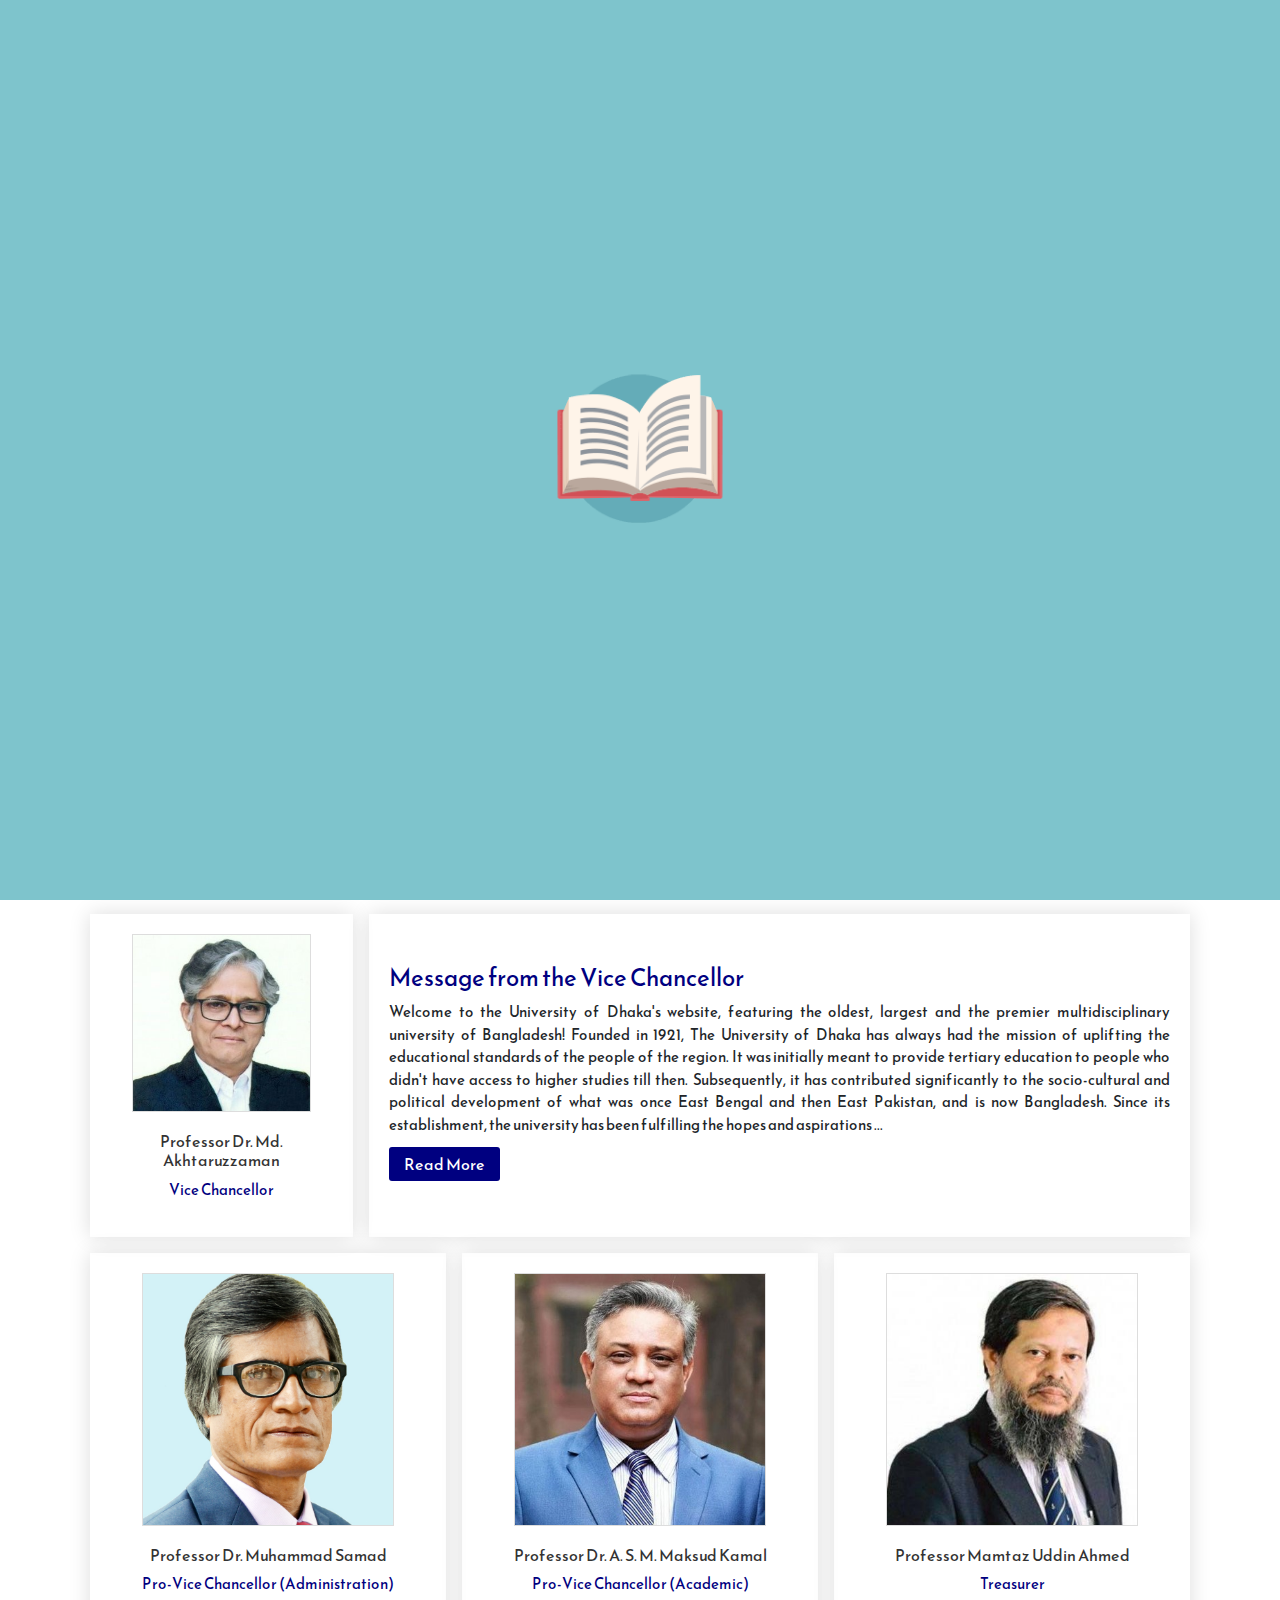
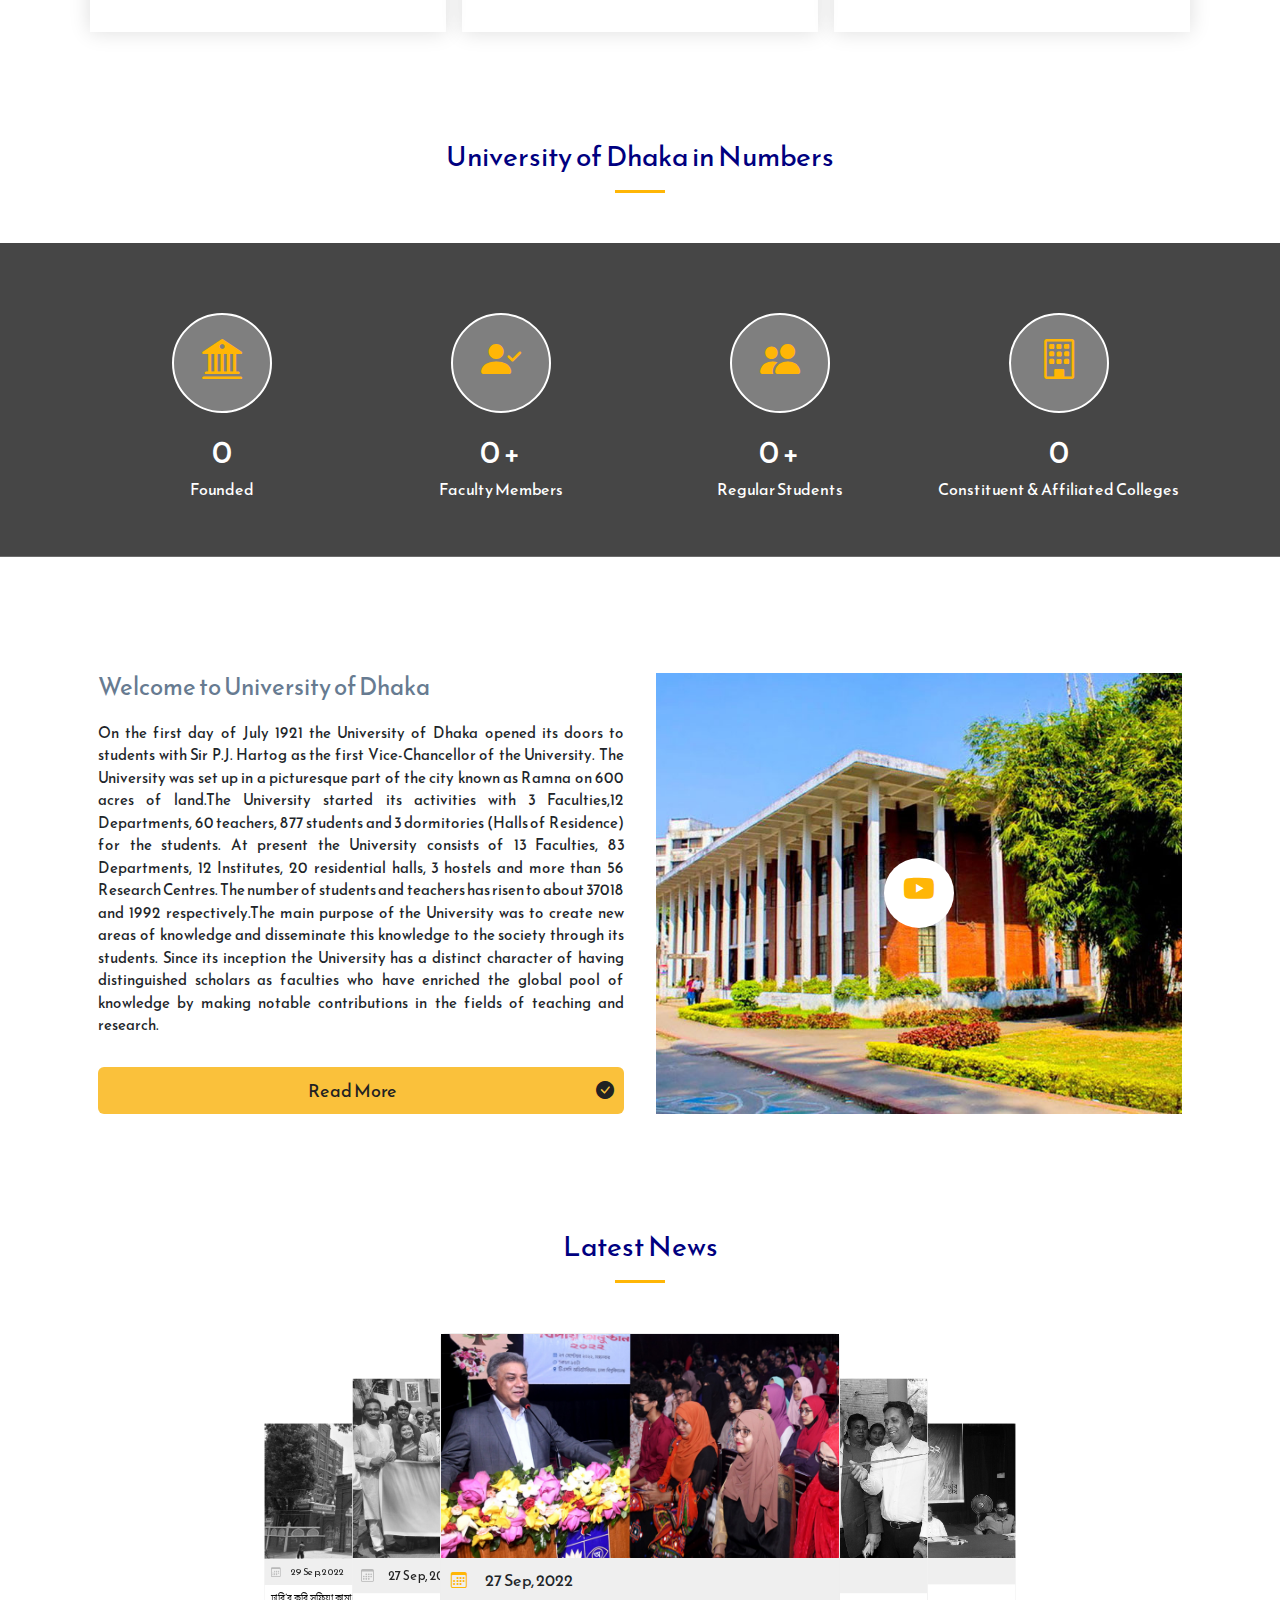
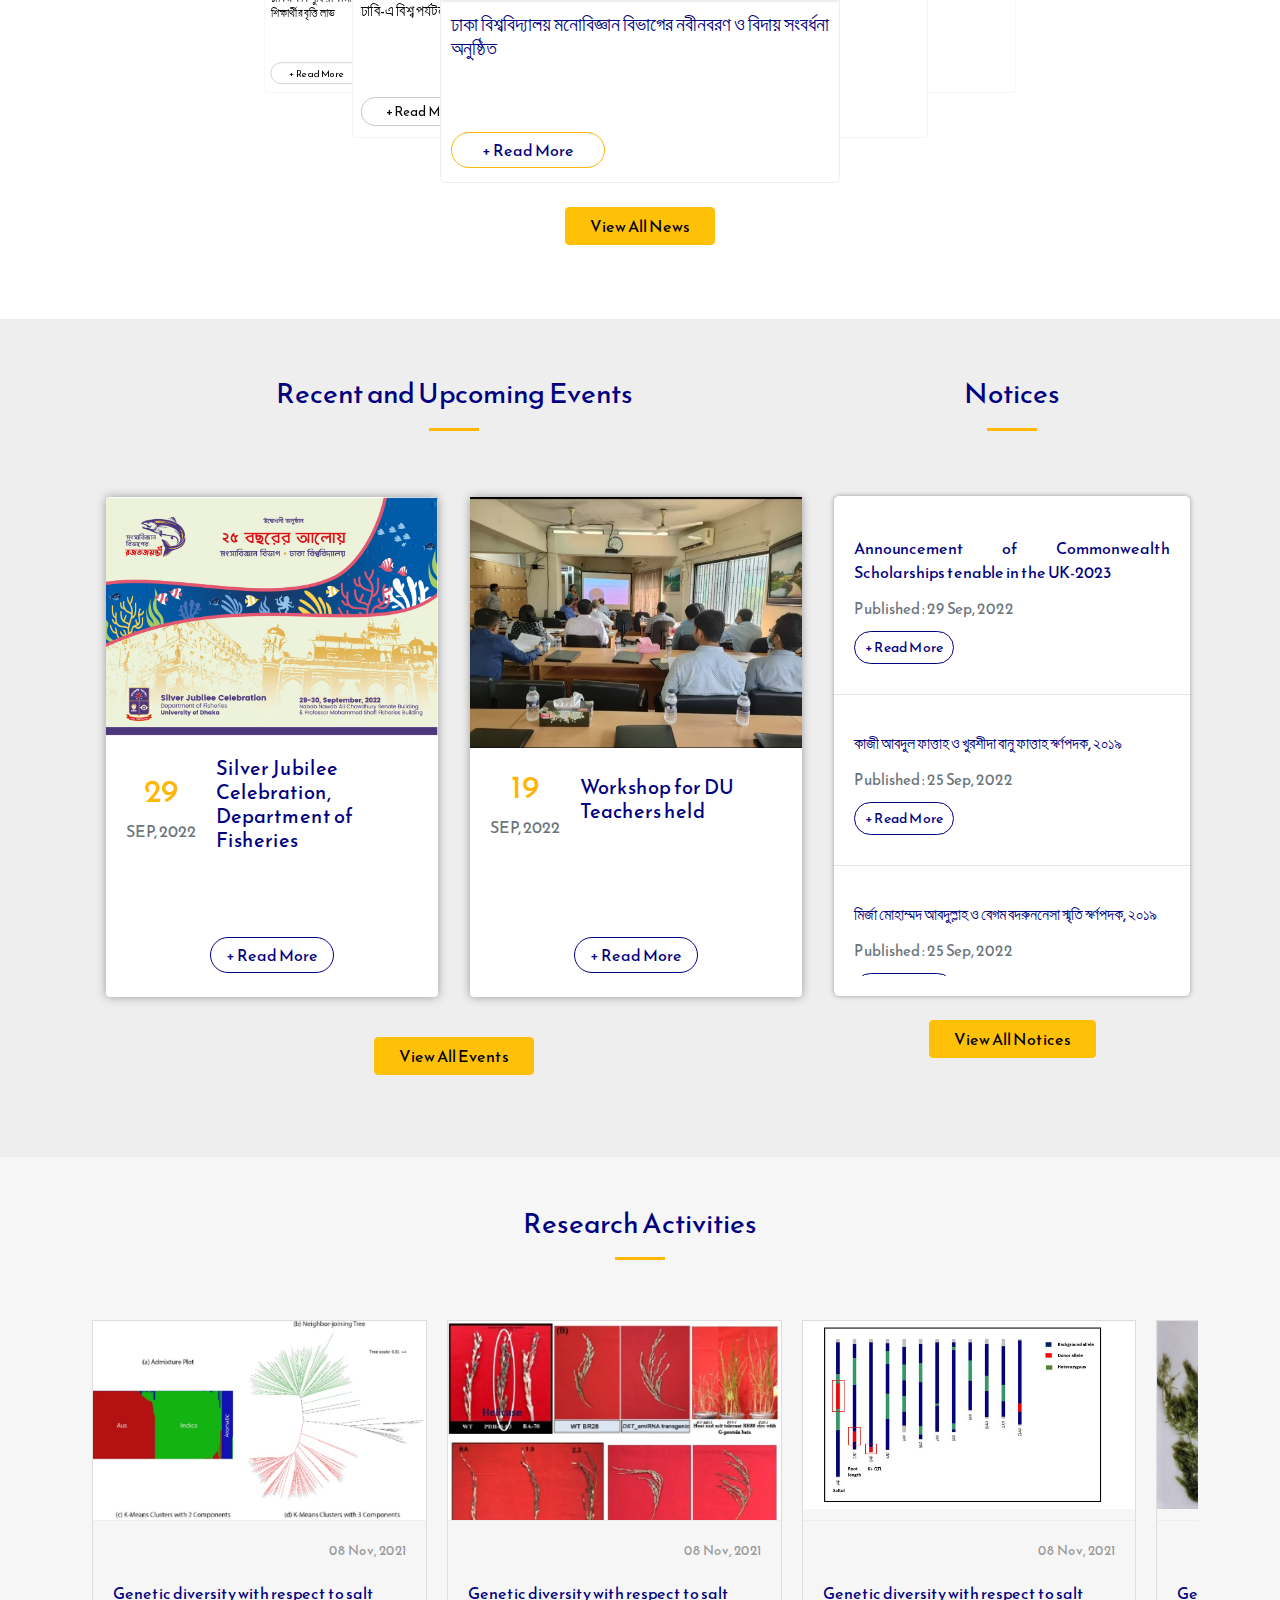
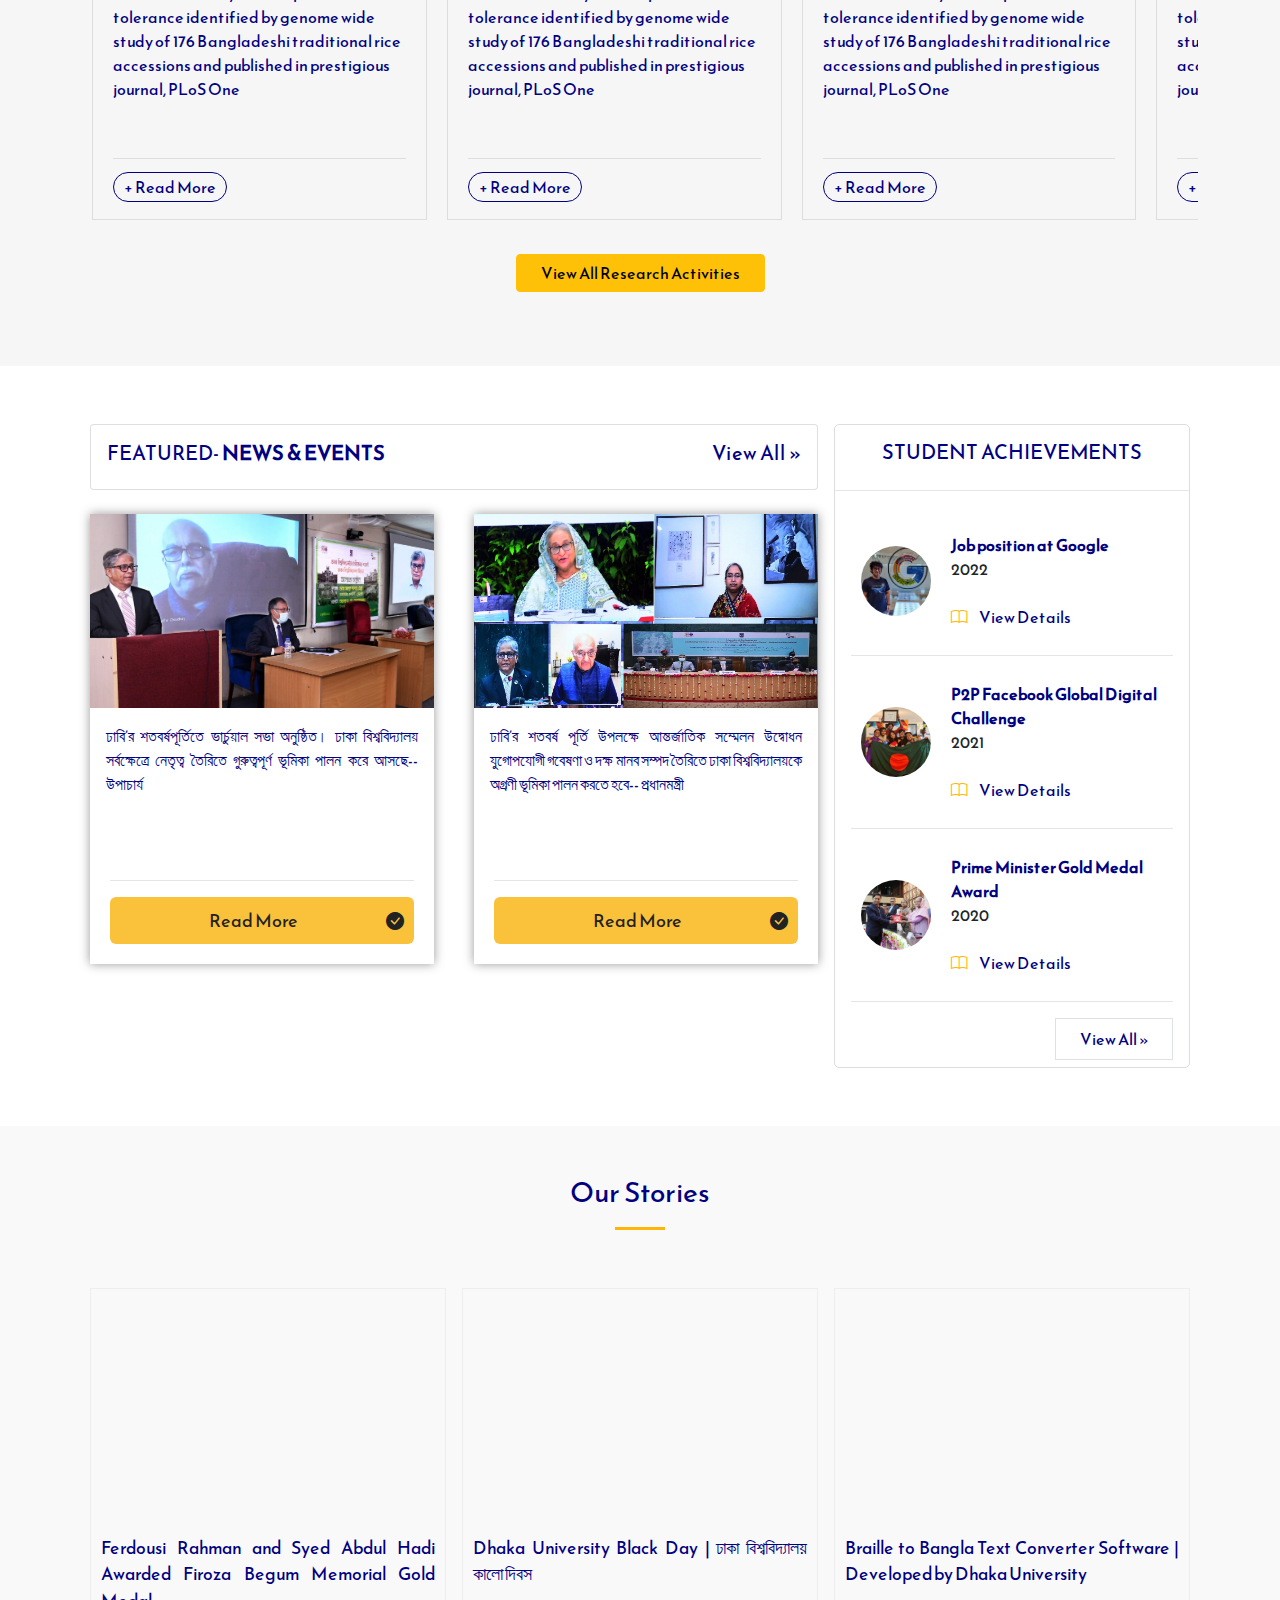
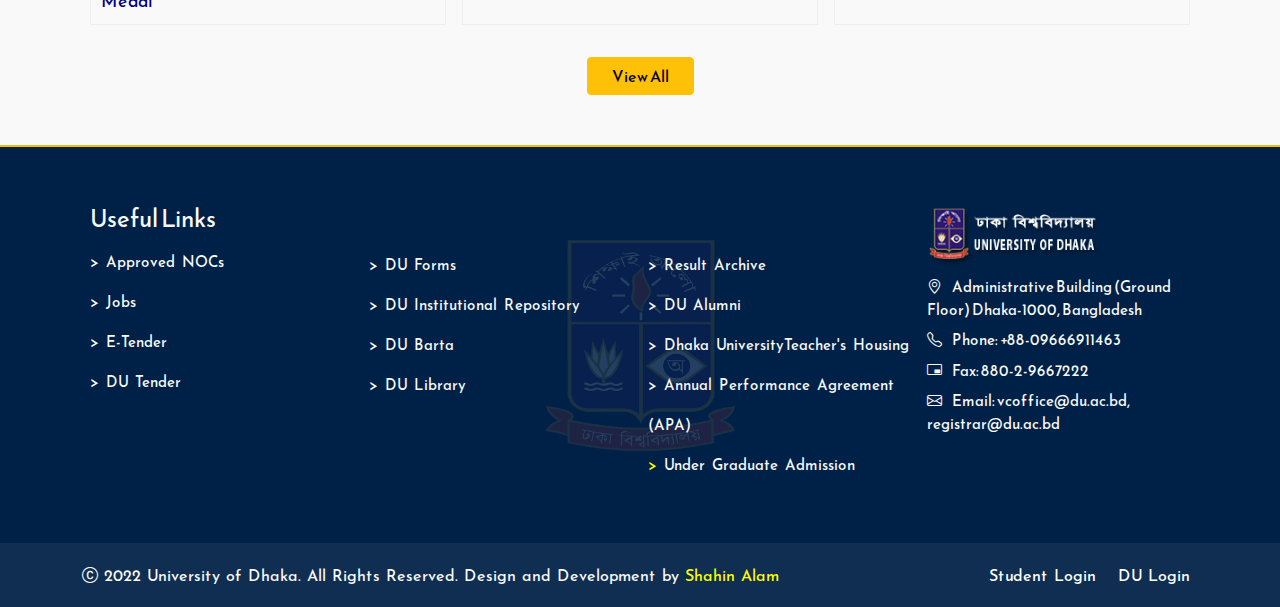
==== commit 93bdbde5: "Update index.html" ====
--- a/index.html
+++ b/index.html
@@ -5,7 +5,7 @@
             <!-- meta -->
     <meta charset="UTF-8">
     <meta http-equiv="X-UA-Compatible" content="IE=edge">
-    <meta name="viewport" content="width=device-width, initial-scale=1.0">
+    <meta name="viewport" content="width=device-width, initial-scale=1.0, user-scalable=no">
             <!-- link -->
     <link rel="shortcut icon" href="img/fav.png" type="image/x-icon">
     <link rel="stylesheet" href="https://cdn.jsdelivr.net/npm/bootstrap-icons@1.9.1/font/bootstrap-icons.css">
@@ -1160,4 +1160,4 @@
 window.addEventListener("scroll", () => { 
 	handleScrollAnimation();
 });
-</script>+</script>
--- a/css/scrollFunction.css
+++ b/css/scrollFunction.css
@@ -0,0 +1,52 @@
+.js-scroll {opacity: 0; transition: opacity 500ms;}
+.js-scroll.scrolled {opacity: 1;}
+
+	/* fade-in */
+.scrolled.fade-in {animation: fade-in 1s ease-in-out both;}
+	@keyframes fade-in {	0% {opacity: 0;}	100% {opacity: 1;}	}
+
+	/* fade-in-top */
+.scrolled.fade-in-top {animation: fade-in-top 1s ease-in-out both;}
+	@keyframes fade-in-top {	0% {-webkit-transform: translateY(50px); transform: translateY(50px); opacity: 0;}
+	100% {-webkit-transform: translateY(0); transform: translateY(0); opacity: 1;}	}
+
+	/* fade-in-bottom */
+.scrolled.fade-in-bottom {animation: fade-in-bottom 1s ease-in-out both;}
+	@keyframes fade-in-bottom {	0% {-webkit-transform: translateY(-50px); transform: translateY(-50px); opacity: 0;}
+	100% {-webkit-transform: translateY(0); transform: translateY(0); opacity: 1;}	}
+	
+	/* fade-in-left */
+.scrolled.fade-in-left {animation: fade-in-left 1s ease-in-out both;}
+	@keyframes fade-in-left {	0% {-webkit-transform: translateX(50px); transform: translateX(50px); opacity: 0;}
+	100% {-webkit-transform: translateX(0); transform: translateX(0); opacity: 1;}	}
+	
+	/* fade-in-right */
+.scrolled.fade-in-right {animation: fade-in-right 1s ease-in-out both;}
+	@keyframes fade-in-right {	0% {-webkit-transform: translateX(-50px); transform: translateX(-50px); opacity: 0;}
+	100% {-webkit-transform: translateX(0); transform: translateX(0); opacity: 1;}	}
+
+	/* zoom-in */
+.scrolled.zoom-in {animation: zoom-in 1s ease-in-out both;}
+	@keyframes zoom-in {	0% {transform: scale(0.9)}	100% {transform: scale(1)}	}
+
+	/* zoom-out */
+.scrolled.zoom-out {animation: zoom-out 1s ease-in-out both;}
+	@keyframes zoom-out {	0% {transform: scale(1.1)}	100% {transform: scale(1)}	}
+
+	/* slide-in-left */
+.scrolled.slide-in-left {animation: slide-in-left 1s ease-in-out both;}
+	@keyframes slide-in-left {	0% {-webkit-transform: translateX(-100px); transform: translateX(-100px); opacity: 0;}
+	100% {-webkit-transform: translateX(0); transform: translateX(0); opacity: 1;}	}
+ 
+	/* slide-in-right */
+.scrolled.slide-in-right {animation: slide-in-right 1s ease-in-out both;}
+	@keyframes slide-in-right {	0% {-webkit-transform: translateX(100px); transform: translateX(100px); opacity: 0;}
+	100% {-webkit-transform: translateX(0); transform: translateX(0); opacity: 1;}	}
+
+
+
+
+
+
+
+
--- a/css/home.css
+++ b/css/home.css
@@ -0,0 +1,257 @@
+@import url('https://fonts.googleapis.com/css2?family=Reem+Kufi+Ink&display=swap');
+* {margin: 0; padding: 0; box-sizing: border-box;}
+body {font-family: 'Reem Kufi Ink', sans-serif; overflow-x: hidden;}
+ul {list-style-type: none; padding: 0; margin: 0;}
+a {text-decoration: none;}
+p {font-size: 15px; font-weight: 100; text-align: justify;}
+hr {color: #999;}
+button {font-family: 'Courier New', Courier, monospace;}
+::selection {background: #a4d5ff; color: #333;}
+::-webkit-scrollbar {display: none;}
+section {padding: 50px 0;}
+button {border: none; background: none;}
+/* section title */
+.secTitle {text-align: center; margin-bottom: 70px; padding: 0 5px;}
+.secTitle h3 {color: navy; position: relative;}
+.secTitle h3::after {content: ""; width: 50px; height: 3px; background: #FFB606; position: absolute; bottom: -20px; left: 50%; transform: translateX(-50%);}
+ 
+/* preloader */
+#preloader {position: fixed; z-index: 1000; overflow: hidden; background: #7EC4CC; width: 100vw; height: 100vh; top: 0; left: 0; animation: preloader 0s 3s forwards;}
+@keyframes preloader {
+    100% {transform: scale(0);}
+}
+#preloader img {position: absolute; width: 30%; left: 35%; top: 50%; transform: translateY(-50%);}
+
+/* go to top */
+#topBtn {color: #FFB606; position: fixed; bottom: 30px; right: 30px; font-size: 35px; display: none; z-index: 99; opacity: 0.5; transition: all 0.5s;}
+#topBtn.show {display: block;}
+#topBtn:hover {opacity: 1; bottom: 35px;}
+
+            /* codes for topBar */
+#topBar {background: #002147; border-bottom: 2px solid #FFB606; overflow: hidden;}
+#topBar ul {display: flex; float: right;}
+#topBar ul li {padding: 20px 10px; transition: all .3s;}
+#topBar ul li a {padding: 5px 15px; background: #ffb606; color: #333; word-spacing: 5px; border-radius: 4px; font-size: 15px;}
+    #topBar ul li:hover {transform: scale(1.1) !important;}
+
+            /* codes for header section start from here */
+header {position: sticky; left: 0; top: 0; color: #fff; transition: all .3s; z-index: 10; background: #00000099; height: 70px;}
+header a.logo {float: left; padding: 10px; width: 300px;}
+/* left menu */
+header .left_menu {float: left; display: none;}
+header .left_menu .icon {padding: 10px; font-size: 18px; cursor: pointer;}
+header .left_menu .left_menu_wrapper.show {height: 245px; opacity: 1; transform: translateY(0);}
+header .left_menu .left_menu_wrapper {background: #fff; border-bottom: 1px solid #ffb606; width: 100%; position: absolute; left: 0; color: #333; overflow: scroll; height: 0; opacity: 0; transition: all 0.5s; transform: translateY(-20px);}
+header .left_menu .left_menu_wrapper ul {padding: 10px 0px;}
+header .left_menu .left_menu_wrapper ul li {padding: 5px 10px; cursor: pointer; word-spacing: 5px;}
+header .left_menu .left_menu_wrapper ul li ul.submenu {font-size: 14px; color: #3682d8; display: none;}
+header .left_menu .left_menu_wrapper ul li ul.submenu.show {display: inherit;}
+header .left_menu .left_menu_wrapper ul li ul.submenu ul.links {display: none;}
+header .left_menu .left_menu_wrapper ul li ul.submenu ul.links.show {display: inherit;}
+header .left_menu .left_menu_wrapper ul li ul.submenu a {color: #555; transition: all 0.3s; font-size: 13px;}
+/* main menu */
+header .menu ul {float: left;}
+header .menu ul li {display: inline-block; padding: 20px 15px; font-size: 14px; cursor: pointer;}
+header .menu ul li:hover {color: #ffb606;}
+header .menu ul li .dropdown.submenu {width: 300px; top: 100%;}
+header .menu ul li:hover .dropdown {height: auto; opacity: 1; transform: translateY(0);}
+header .menu ul li .dropdown {position: absolute; background: #fff; top: 240%; width: 100%; right: 0; cursor: auto; box-shadow: 0px 0px 5px #ddd; overflow: hidden; height: 0; transition: all 0.5s; opacity: 0; transform: translateY(-20px);}
+header .menu ul li .dropdown h6 {color: #5796CE; padding: 10px; word-spacing: 8px;}
+header .menu ul li .dropdown ul li {display: block; padding: 10px 15px;}
+header .menu ul li .dropdown ul li a {color: #333; transition: all 0.3s; font-size: 15px;}
+header .menu ul li .dropdown ul li a:hover {color: #FFB606; margin-left: 10px;}
+/* search box */
+header .header_search_wrapper {display: inline-block; padding: 10px; z-index: 11;}
+header .header_search_wrapper .icon {width: 40px; height: 40px; padding: 6px; text-align: center; border-radius: 50%; cursor: pointer; position: absolute; right: 10px; top: 10px;}
+header .header_search_wrapper form {background: linear-gradient(to right, #01234A, #063F82); padding: 20px 10px; position: absolute; color: #fff; justify-content: space-around; flex-wrap: wrap; top: 220%; right: 10px; border-radius: 5px; width: 300px; text-align: center; display: none;}
+header .header_search_wrapper form.show {display: flex;}
+header .header_search_wrapper form .input {width: 50%; padding: 5px;}
+header .header_search_wrapper form .input:last-child {width: 100%;}
+header .header_search_wrapper form .input:last-child input {width: 100%; padding: 5px 10px; border-radius: 5px; border: none;}
+header .header_search_wrapper form .input:last-child input:focus {outline: none;}
+
+/* sticky header */
+.sticky_header {background: #fff; color: #333; padding: 10px 0 80px; box-shadow: 0px 1px 2px #FFB606;}
+            /* codes for header section end here */
+
+            /* codes for slider section start from here */
+#topSlider .carousel .carousel-control-prev, .carousel-control-next {width: 5%;}
+#topSlider .carousel .overlay {width: 100%; height: 100%; background: #00000083; position: absolute; top: 0; color: #fff;}
+#topSlider .carousel .overlay .texts {margin-top: 20%;}
+#topSlider .carousel .overlay .texts i {color: #fac13b;}
+#topSlider .carousel .overlay .texts a {background: #fac13b; color: #333; border-radius: 3px; padding: 5px 10px;}
+            /* codes for slider section end here */
+
+            /* codes for leadership section start from here */
+#leadership .item {box-shadow: 0px 0px 20px #ddd; height: 100%; padding: 20px; overflow: hidden;}
+#leadership .item.message {padding: 50px 20px;}
+#leadership .item.message a {color: #fff; background: navy; padding: 5px 15px; border-radius: 3px;}
+#leadership .item:not(.message) p {color: navy; text-align: center;}
+#leadership .item:hover {box-shadow: none;}
+#leadership .item img {width: 80%; border: 1px solid #ddd;}
+            /* codes for leadership section end here */
+
+            /* codes for numbers section start from here */
+#numbers .banner {background: linear-gradient(#000000b9, #000000b9), url(../img/student-library.jpg) fixed; background-repeat: no-repeat; background-size: cover; background-position: center; padding: 50px 0; text-align: center; color: #fff;}
+#numbers .banner .icon {color: #FFB606; width: 100px; height: 100px; background: #ffffff4f; margin: 20px auto; font-size: 40px; border-radius: 50%; padding: 15px; border: 2px solid #fff;}
+            /* codes for numbers section end here */
+
+            /* codes for welcome section start from here */
+#welcome a {background: #fac13b; display: block; padding: 10px; text-align: center; font-size: 18px; color: #222; border-radius: 6px; margin-top: 30px; transition: all 0.3s;}
+#welcome a:hover { box-shadow: 10px 10px 10px #ddd; margin-top: 25px;}
+#welcome .yt-video {background: url(../img/du_library.jpg); background-repeat: no-repeat; background-size: cover; background-position: center; height: 100%; position: relative; display: grid; place-items: center;}
+#welcome .yt-video button.yt-icon {width: 70px; height: 70px; background: #fff; font-size: 30px; padding: 10px; text-align: center; border-radius: 50%; position: absolute; top: 50%; transform: translateY(-50%); color: #FFB606;}
+#welcome .video-wrapper {position: fixed; background: #00000099; top: 0; left: 0; width: 100%; height: 100%; z-index: 11; display: none;}
+#welcome .video-wrapper .video {width: 50%; height: 40%; position: absolute; top: 30%; left: 25%;}
+#welcome .video-wrapper .video iframe {width: 100%; height: 100%;}
+#welcome .video-wrapper .video button.close {color: #fff; font-size: 20px; position: absolute; top: -30px; right: 0;}
+            /* codes for welcome section end here */
+
+            /* codes for news section start from here */
+#news #newsSlider {min-height: 450px; overflow: hidden;}
+#news #newsSlider .slide_item {width: 400px; height: 450px; background: #fff; border: 1px solid #eee; border-radius: 6px; position: absolute; transition: all 1s;}
+#news #newsSlider .slide_item .date {background: #efefef; padding: 10px;}
+#news #newsSlider .slide_item .date i {color: #ffb606;}
+#news #newsSlider .slide_item .text {padding: 10px;}
+#news #newsSlider .slide_item .text a {color: navy; transition: all 0.3s;}
+#news #newsSlider .slide_item .text a:not(.rmBtn):hover {color: #ffb606;}
+#news #newsSlider .slide_item .text .btnWrapper {position: absolute; bottom: 20px;}
+#news #newsSlider .slide_item .text .btnWrapper a.rmBtn {border: 1px solid #ffb606; padding: 5px 30px; border-radius: 20px; position: relative;}
+#news #newsSlider .slide_item .text .btnWrapper a.rmBtn::before {content: ""; width: 0%; height: 100%; background: #ffb606; position: absolute; top: 0; left: 0; z-index: -1; border-radius: 20px; transition: all 0.5s;}
+#news #newsSlider .slide_item .text .btnWrapper a.rmBtn:hover:before {width: 100%;}
+            /* codes for news section end here */
+
+            /* codes for dual box section start from here */
+#dual_box {background: #eee;}
+#dual_box .card {min-height: 500px; border: none; box-shadow: 0px 0px 10px #999;}
+#dual_box .card:hover {box-shadow: none;}
+#dual_box .card ul {padding: 10px; display: flex; justify-content: space-between;}
+#dual_box .card ul li {padding: 10px; align-self: center;}
+#dual_box .card ul li:first-child {white-space: nowrap; text-align: center;}
+#dual_box .card ul a {color: navy;}
+#dual_box .card ul a:hover {color: #ffb606; transition: all 0.3s;}
+#dual_box .card .btn-wrapper {position: absolute; bottom: 30px; left: 50%; transform: translateX(-50%);}
+#dual_box .card .btn-wrapper .rmBtn {color: navy; border: 1px solid navy; padding: 5px 15px; border-radius: 20px; transition: all 0.3s;}
+#dual_box .card .btn-wrapper .rmBtn:hover {background: navy; color: #fff;}
+#dual_box .notice_wrapper {background: #fff; height: 500px; margin-top: 85px; border-radius: 5px; box-shadow: 0px 0px 5px #999; padding: 20px 0;}
+#dual_box .notice_wrapper .notice_board {overflow-y: scroll; height: 100%;}
+#dual_box .notice_wrapper .notice {padding: 20px; text-align: justify;}
+#dual_box .notice_wrapper .notice a {color: navy; transition: all 0.3s;}
+#dual_box .notice_wrapper .notice a:not(.rmBtn):hover {color: #ffb606;}
+#dual_box .notice_wrapper .notice span {line-height: 50px; font-size: 15px;}
+#dual_box .notice_wrapper .notice a.rmBtn {border: 1px solid navy; padding: 5px 10px; border-radius: 20px; font-size: 14px; transition: all 0.3s;}
+#dual_box .notice_wrapper .notice a.rmBtn:hover {background: navy; color: #fff;}
+            /* codes for dual box section end here */
+
+            /* codes for activities section start from here */
+#activities {background: #f6f6f6;}
+#activities .activities_slider {width: 100%; margin: auto; display: flex; overflow-x: scroll; position: relative;}
+#activities .activities_slider .item {min-width: 30%; height: 500px; border: 1px solid #ddd;  margin: 10px; cursor: e-resize; position: relative;}
+#activities .activities_slider .item .image {width: 100%; overflow: hidden; height: 200px; border-bottom: 1px solid #eee;}
+#activities .activities_slider .item:hover .image img {transform: scale(1.1); transition: all 0.3s;}
+#activities .activities_slider .item .text {padding: 20px;}
+#activities .activities_slider .item .text .date {float: right; color: #999; font-size: 13px;}
+#activities .activities_slider .item .text a {color: navy; transition: all 0.3s;}
+#activities .activities_slider .item .text a:not(.Btn):hover {color: #ffb606;}
+#activities .activities_slider .item .text .rmBtn {position: absolute; width: 100%; left: 0; padding: 20px; bottom: 0;}
+#activities .activities_slider .item .text .rmBtn a {border: 1px solid navy; padding: 2px 10px; border-radius: 20px;}
+#activities .activities_slider .item .text .rmBtn a:hover {color: #fff; background: navy;}
+            /* codes for activities section end here */
+
+            /* codes for achievements section start from here */
+#achievements .card h5, a {color: navy;}
+#achievements .box {box-shadow: 0px 0px 10px #999; margin: 0 20px 0 0; min-height: 450px;}
+#achievements .box2 {margin: 0 0 0 20px;}
+#achievements .box {text-align: justify; position: relative;}
+#achievements .box a:not(.Btn):hover {color: #ffb606; transition: all 0.3s;}
+#achievements .box .rmBtn {position: absolute; bottom: 0; left: 0; width: 100%; padding: 20px;}
+#achievements .box .rmBtn a.Btn {background: #fac13b; display: block; padding: 10px; text-align: center; font-size: 18px; color: #222; border-radius: 6px; transition: all 0.3s;}
+#achievements .box .rmBtn a.Btn:hover {box-shadow: 10px 10px 10px #ddd;}
+/* student achievements */
+#achievements .item {border: 1px solid #ddd; border-radius: 5px; height: 100%;}
+#achievements .item h5 {color: navy; text-align: center; padding: 15px 0 10px;}
+#achievements .item ul {display: flex;}
+#achievements .item ul li {padding: 10px; align-self: center;}
+#achievements .item ul li a:hover {color: #ffb606;}
+#achievements .item ul li img {width: 70px; border-radius: 50%;}
+#achievements .item ul li i {color: #ffb606; margin-right: 10px;}
+#achievements .item ul li span {display: block;}
+            /* codes for achievements section end here */
+
+            /* codes for videos section start from here */
+#videos {background: #f9f9f9;}
+#videos .item iframe {height: 230px;}
+#videos .item {border: 1px solid #eee; height: 100%;}
+#videos .item .title {font-size: 110%; text-align: justify; padding: 10px; color: navy;}
+            /* codes for videos section end here */
+
+            /* codes for footer section start from here */
+footer {background: #002147; background-image: url(../img/footerbglogo.png) ; background-size: 250px; background-position: center center; background-repeat: no-repeat; color: #f9f9f9; padding: 50px 0; border-top: 2px solid #ffb606; font-size: 15px;}
+footer a {color: #f9f9f9; line-height: 40px; word-spacing: 5px;}
+footer a:hover {color: #ffb606;}
+footer a span.animate {color: yellow; animation: footerSpan 0.5s infinite;}
+    @keyframes footerSpan {
+        0% {opacity: 0;}    100% {opacity: 1;}
+    }
+/* copyright */
+.copyright {background: #0F2E52; color: #f9f9f9; word-spacing: 4px; padding: 20px 0;}
+.copyright ul {float: right;}
+.copyright ul li {display: inline-block; padding: 0 8px;}
+.copyright ul li a {color: #fff;}
+.copyright ul li a:hover {color: #ffb606;}
+            /* codes for footer section end here */
+
+            /* codes for responsive */
+/* for desctop */
+@media screen and (max-width: 1024px) {
+
+header a.logo {width: 200px;}
+header .menu ul li {padding: 20px 5px;}
+header .menu ul li:last-child:hover .dropdown.submenu {height: 90vh; overflow: scroll;}
+header .header_search_wrapper {padding: 10px 5px;}
+#activities .activities_slider .item {min-width: 33%;}
+#videos .item iframe {height: 160px;}
+
+}
+
+/* for tablet */
+@media screen and (max-width: 768px) {
+ 
+#topBar ul {float: none;}
+#topBar ul li {margin: auto;} 
+.sticky_header {height: 70px; padding-bottom: 10px;}
+header {height: 55px;}
+header .container {min-width: 100%;}
+header .left_menu {display: inherit;}
+header .menu {display: none;}
+header a.logo {position: absolute; left: 50%; transform: translateX(-50%);}
+header .header_search_wrapper .icon {width: 32px; height: 32px; padding: 4px;}
+header .header_search_wrapper form  {top: 200%;}
+#topSlider .carousel .overlay .texts {margin-top: 10%;}
+#leadership .item.message {padding: 20px;}
+#welcome .yt-video {height: 400px;}
+#welcome .video-wrapper .video {width: 60%; left: 20%;}
+#activities .activities_slider .item {min-width: 45%;}
+    
+}
+
+/* for mobile */
+@media screen and (max-width: 425px) {
+ 
+#preloader img {width: 100%; left: 0;}
+#topBar {display: none;}
+#topSlider .carousel .overlay .texts {margin-top: 0%;}
+#topSlider .carousel .overlay .texts h4 {font-size: 18px;}
+#topSlider .carousel .overlay .texts .col-md-6:first-child {display: none;}
+#welcome .yt-video {height: 250px;}
+#welcome .video-wrapper .video {width: 90%; left: 5%; height: 30%; top: 35%;}
+#news #newsSlider .slide_item {width: 300px;}
+#dual_box .card {min-height: 450px;}
+#activities .activities_slider .item {min-width: 85%;}
+#achievements .card h5 {font-size: 13px;}
+#achievements .box {margin: 10px 0;}
+#videos .item iframe {height: 180px;}
+.copyright {text-align: center;}
+.copyright ul {float: none; padding-bottom: 10px;}
+    
+}